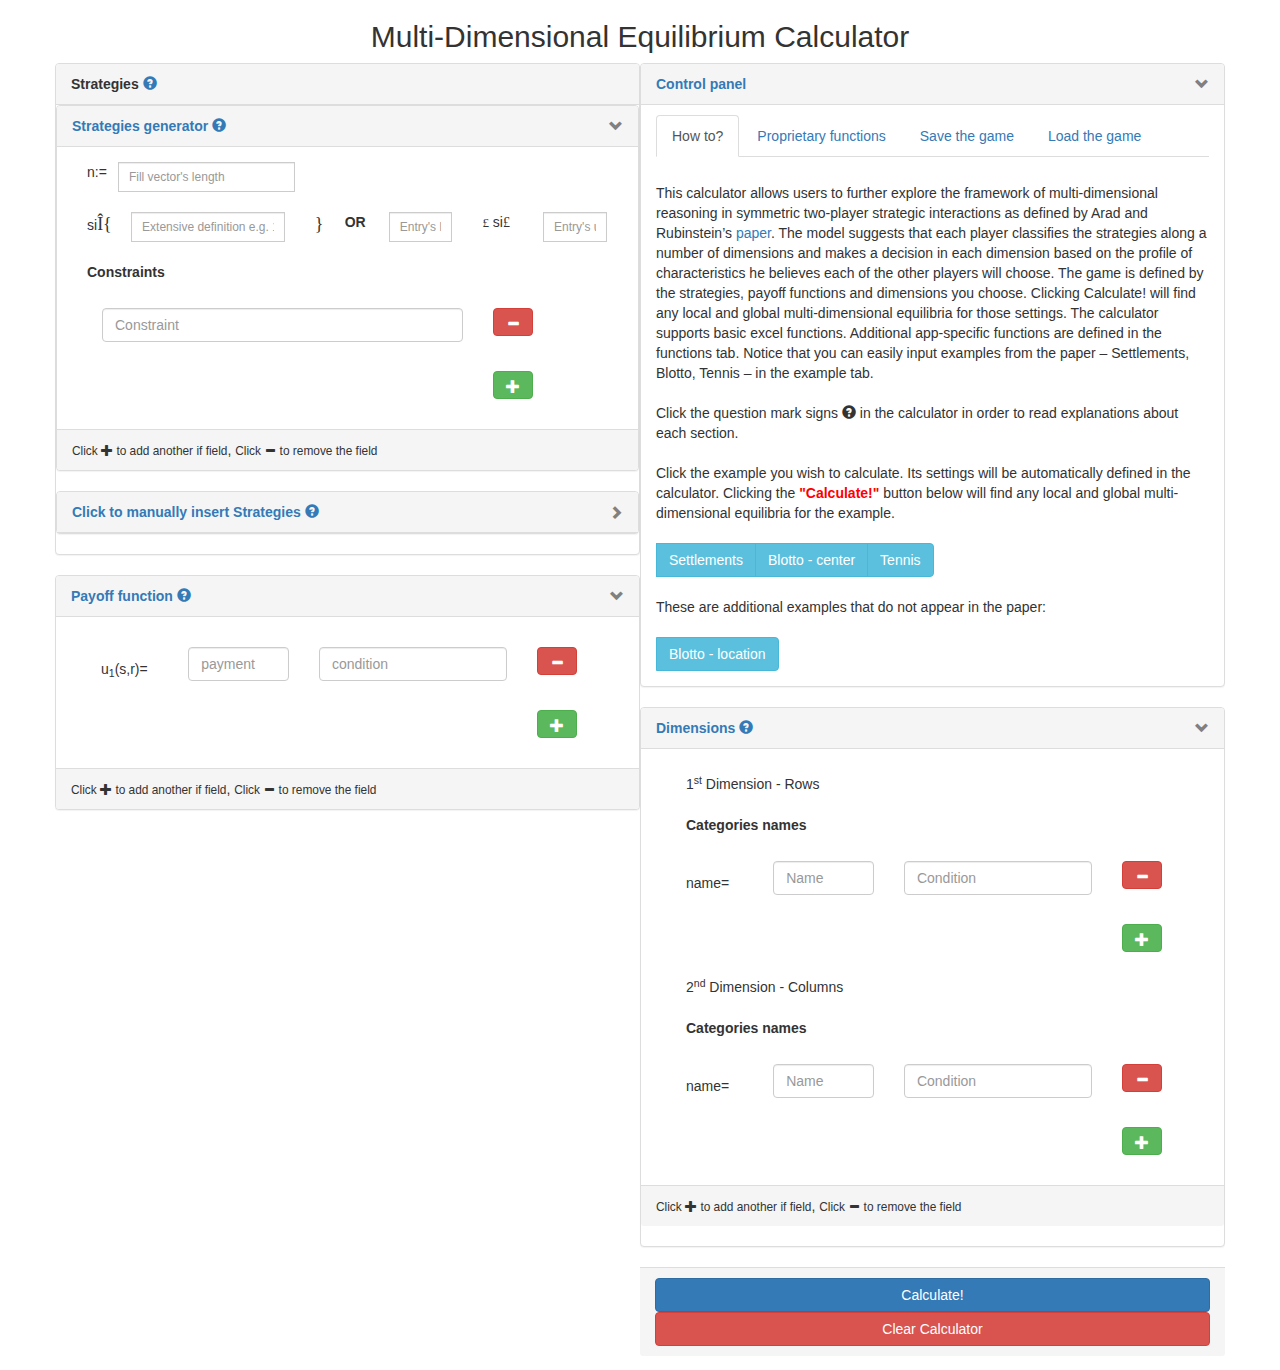
==== polls/templates/FINAL2/index.html @ 7b950f38 "Return the _target" ====
<html>

<head>
    <meta name="viewport" content="width=device-width, initial-scale=1">
    <link rel="stylesheet" href="https://maxcdn.bootstrapcdn.com/bootstrap/3.3.7/css/bootstrap.min.css">
    <script src="https://ajax.googleapis.com/ajax/libs/jquery/1.12.4/jquery.min.js"></script>
    <script src="https://maxcdn.bootstrapcdn.com/bootstrap/3.3.7/js/bootstrap.min.js"></script>
	<link rel="stylesheet" href="/static/arrow.css">
	
</head>
<form name="main" action="http://multi-dimensional-equilibrium.herokuapp.com/result/" method="post" target="_blank">
<div class="container">
    <div class="row">
		
		<div class="well-title">
			<h2 align=center>Multi-Dimensional Equilibrium Calculator</h2>
		</div>
	
		
        <div class="col-sm-6">
                    <!-- Form start -->
				<div class="row">
					<div class="panel panel-default">
						<div class="panel-heading">
							<b>Strategies</b> 
							<a data-trigger="focus" href="#" data-toggle="popover" title="Strategies panel" data-content="The strategies can be defined manually or be generated automatically.">
							  <span class="glyphicon glyphicon-question-sign"></span>
							</a>
						</div>
						<script>
						$(document).ready(function(){
							$('[data-toggle="popover"]').popover(); 
						});
						</script>
						
						<div class="panel panel-default">
							<div class="panel-heading">
								<a id="accordion_collapse2" class="accordion-toggle" data-toggle="collapse" href="#collapse2"><b>Strategies generator</B></a>
								<a data-trigger="focus" href="#" data-toggle="popover" title="How to use the generator?" data-content="The calculator can automatically generate the feasible set of strategies.
n is the length of the strategy vector - enter a natural number that would define the number of coordinates in the strategy vector.
You can exhaustively define what numbers are allowed as coordinates in the vector or you can set an upper or lower bound in integers.
It is possible to set constraints on feasible strategies using functions. (see functions tab)
  The strategy vector is defined as follows: s=(s1,...,sn)">
								  <span class="glyphicon glyphicon-question-sign"></span>
								</a>
							</div>

							
							<div id="collapse2" class="panel-collapse collapse in">
								<div class="panel-body">
									<div class="row">
										<div class="col-sm-12">
											
											<div class="col-sm-1 control-label" >n:=</div> 
											<div class="input-group input-group-sm">
												<input name="strategies_vector_length" placeholder="Fill vector's length" class="form-control"  type="text">
											</div>
										</div>
										<!--
										<div class="col-sm-10">
											<div class="well-block">
												<div class="well-title">									
													<div class="col-sm-1 control-label" >s<sub>i</sub><font face="Symbol">&#206;</font></div> 
													<div class="input-group input-group-sm">
														<div class="form-group">
														<div class="input-group input-group-sm">
															<select class="form-control" id="educationDate" name="strategies_super_set">

																<option value="integer_num"><span class="texhtml">ℤ</span></option>
																<option value="real_num"><span class="texhtml">ℝ</span></option>
															</select>
														</div>
													</div>
													</div>
												</div>
											</div>
										</div>
										-->
									</div>
									<br>
								
								
									<div class="col-sm-1 nopadding"  style="width:8% ">
										si<font size="4" face="Symbol">&#206;{</font>
									</div>
									<div class="col-sm-4" >
										
										
										<div class="input-group input-group-sm">
										
											
											<input id ="strategies_full_set" name="strategies_full_set" placeholder="Extensive definition e.g. 1,2,3,4 " class="form-control"  type="text"  onKeyup="block_box_content('strategies_full_set','strategies_lower_bound','strategies_upper_bound');">
										</div>
										
									</div>
									<div class="col-sm-1 control-label" style="width:4% " >
										<font size="4"  face="Symbol">}</font>
									</div>
									<div class="col-sm-1" style="width:8% ">
										<b>OR</b>
									</div>
									<div class="col-sm-1" style="width:17% " >
										<div class="input-group input-group-sm">
											<input id="strategies_lower_bound" name="strategies_lower_bound" placeholder="Entry's lower bound" class="form-control"  type="text" onKeyup="block_box_content('strategies_lower_bound','strategies_full_set');">
										</div>
									</div>
									<div class="col-sm-1"  style="width:11% " >
										
										<font face="Symbol" size="2">&#163;</font> si<font face="Symbol">&#163;</font> 
									</div>
									<div class="col-sm-1" style="width:17% " >
										<div class="input-group input-group-sm">
											<input id="strategies_upper_bound" name="strategies_upper_bound" placeholder="Entry's upper bound" class="form-control"  type="text" onKeyup="block_box_content('strategies_upper_bound','strategies_full_set');">
										</div>
									</div>

									<div >
										<br>
										<br>
										<div class="panel-heading"><b>Constraints</B></div>
									</div>
									<div class="col-sm-12">
										<div class="form-group" id="if_fields">
											<div class="form-group remove_constraint1" id="remove_all_fields">
												
												<div class="col-sm-9 nopadding">
													<div class="form-group">
														<input type="text" class="form-control" id="strategies_constraint_1" name="strategies_constraint_1" value="" placeholder="Constraint">
													</div>
												</div>
												<input type="hidden" name="country" value="Norway">
												<div class="col-sm-1 nopadding">
													<div class="form-group">
														<div class="input-group input-group-sm">
															<div class="input-group input-group-sm-btn">
																<button id="plus_button" class="btn btn-danger" type="button" onclick="remove_field('if_fields',1);"> 
																	<span id="minus_button_glyphicon" class="glyphicon glyphicon-minus" aria-hidden="true"></span> 
																</button>
															</div>

														</div>
													</div>
												</div>
											</div>
										</div>
										<br>
										<div class="col-sm-3 nopadding">
											<div class="form-group">
												<br>
												<div class="input-group input-group-sm">
													<div class="input-group input-group-sm-btn">
														<button class="btn btn-success" type="button" onclick="add_field('if_fields');"> <span class="glyphicon glyphicon-plus" aria-hidden="true"></span> </button>
													</div>
												</div>
											</div>
										</div>
									</div>
								</div>
								<div class="panel-footer"><small>Click <span class="glyphicon glyphicon-plus gs"></span> to add another if field</small>, <small>Click <span class="glyphicon glyphicon-minus gs"></span> to remove the field </small></div>

							</div>
						</div>
						<div class="panel panel-default">
							<div class="panel-heading">
								<a id="accordion_collapse1" class="accordion-toggle collapsed" data-toggle="collapse" href="#collapse1" >
									<b>Click to manually insert Strategies</B></a>
								<a data-trigger="focus" href="#" data-toggle="popover" title="How to use the manual panel?" data-content="Enter all possible strategy vectors in your game. One can input both vectors and numbers, separated by a comma, e.g. 1,2,3,4,5,(1,2),(2,3),(3,4),(4,5) .">
							  <span class="glyphicon glyphicon-question-sign"></span>
							</a>
							</div>

							
							<div id="collapse1" class="panel-collapse  collapse">
								<div class="panel-body">
								<div class="col-sm-10">

											<div ><b>Insert all strategies in one line</b>
									</div>
									
								</div>
									<div class="col-sm-2 nopadding">

										<div class="form-group">
											<h6></h6>
										</div>
									</div>
									<div class="col-sm-12 nopadding">

										<div class="form-group">
											<input type="text" class="form-control" id="if_cond" name="strategies_vector_single" value="" placeholder="All Vectors, e.g. 5,(1,2)">
										</div>
									</div>

								</div>	
							</div>
						</div>
				   </div>
				   
					<div class="panel panel-default">
				
						<div class="panel-heading">
								<a id="accordion_collapse3" class="accordion-toggle" data-toggle="collapse" href="#collapse3">
									<b>Payoff function</B>
								</a>
							<a data-trigger="focus" data-target="#" href="#" data-toggle="popover" title="How to use the payoff panel?" data-content="Define the payoffs players receive when each condition is satisfied. Conditions are set using excel or app-specific functions (see functions tab). Specify “otherwise” in the condition if there is a default payoff.
							s:= First player's vector,     si:=Index i of vector s; r:= Second player's vector, ri:=Index i of vector r.">
								  <span class="glyphicon glyphicon-question-sign"></span>
								</a>
						</div>
						<div class="panel-collapse collapse in" id="collapse3">
							<div class="panel-body" id="if_fields_payment">
								
								<div class="col-sm-12">
									<div class="col-sm-1 nopadding">
										<div class="form-group">
										<br>
											<h5>u<sub>1</sub>(s,r)=</h5>
											

										</div>
									</div>
									<div class="col-sm-1 nopadding">
										<div class="form-group">
											<canvas id="myCanvas" width="50" height="70"></canvas>
										</div>
									</div>
									<div class="form-group" id="all_ifs">
										<div class="form-group remove_class1" id="remove_all_fields">
											<div class="col-sm-3 nopadding">
												<div class="form-group">
													<input type="text" class="form-control" id="if_res" name="payment_if_res_1" value="" placeholder="payment">
												</div>
											</div>
											<div class="col-sm-5 nopadding">
												<div class="form-group">
													<input type="text" class="form-control" id="if_cond" name="payment_if_cond_1" value="" placeholder="condition">
												</div>
											</div>
											
											<div class="col-sm-1 nopadding">
												<div class="form-group">
													<div class="input-group input-group-sm">
														<div class="input-group input-group-sm-btn">
															<button id="plus_button" class="btn btn-danger" type="button" onclick="remove_field('if_fields_payment',1,brackets_name='myCanvas');"> 
																<span id="minus_button_glyphicon" class="glyphicon glyphicon-minus" aria-hidden="true"></span> 
															</button>
														</div>

													</div>
												</div>
											</div>
										</div>
									</div>
									<div class="col-sm-2 nopadding">
										<div class="form-group">
											<br>
												<div class="input-group input-group-sm">
													<div class="input-group input-group-sm-btn">
														<button id="plus_button" class="btn btn-success" type="button" onclick="add_field('if_fields_payment',brackets_name='myCanvas');"> 
															<span id="plus_button_glyphicon" class="glyphicon glyphicon-plus" aria-hidden="true"></span> 
														</button>
													</div>

												</div>
										</div>
									</div>
								</div>
							</div>	
							
							<div class="panel-footer"><small>Click <span class="glyphicon glyphicon-plus gs"></span> to add another if field</small>, <small>Click <span class="glyphicon glyphicon-minus gs"></span> to remove the field </small></div>
						</div>
					</div>
				</div>
			<!-- form end -->
            
        </div>
        <div class="col-sm-6">
			
	
            <div class="well-block">

                    <!-- Form start -->
                    <div class="row">
			<div class="panel with-nav-tabs panel-default">
				<div class="panel-heading">
					<a id="accordion_collapse4" class="accordion-toggle" data-toggle="collapse" href="#collapse4">
						<b>Control panel</B>
					</a>
				</div>
				<div class="panel-collapse collapse in" id="collapse4">
					<div class="panel-heading">
							<ul class="nav nav-tabs">
								
								<li class="active"><a href="#tab1default" data-toggle="tab">How to?</a></li>
								<li><a href="#tab2default" data-toggle="tab">Proprietary functions</a></li>
								<li><a href="#tab3default" data-toggle="tab">Save the game</a></li>
								<li><a href="#tab4default" data-toggle="tab">Load the game</a></li>
								
							</ul>
					</div>
					<div class="panel-body">
						<div class="tab-content">
							<div class="tab-pane fade in active" id="tab1default">This calculator allows users to further explore the framework of multi-dimensional reasoning in symmetric two-player strategic interactions as defined by Arad and Rubinstein’s <a target="_blank" href="http://arielrubinstein.tau.ac.il/papers/md-equ.pdf">paper</a>.  
							The model suggests that each player classifies the strategies along a number of dimensions and makes a decision in each dimension based on the profile of characteristics he believes each of the other players will choose.
							The game is defined by the strategies, payoff functions and dimensions you choose. Clicking Calculate! will find any local and global multi-dimensional equilibria for those settings. 
							The calculator supports basic excel functions. Additional app-specific functions are defined in the functions tab.
							Notice that you can easily input examples from the paper – Settlements, Blotto, Tennis – in the example tab.
							<br><br>
							Click the question mark signs <span class="glyphicon glyphicon-question-sign"></span> in the calculator in order to read explanations about each section.
								<div class="btn-group" >
										<br>
										Click the example you wish to calculate. Its settings will be automatically defined in the calculator. Clicking the <font color="red"><b>"Calculate!"</b></font> button below will find any local and global multi-dimensional equilibria for the example.
									  <br>
									  <br>
									  <button type="button" class="btn btn-info" onClick="load_example('Settlements')">Settlements</button>
									  <button type="button" class="btn btn-info" onClick="load_example('Blotto_center')">Blotto - center</button>
									  <button type="button" class="btn btn-info" onClick="load_example('Tennis')">Tennis</button>
								</div>
								<div class="btn-group" >
								<br>
								These are additional examples that do not appear in the paper:
								<br>
								<br>
									  <button type="button" class="btn btn-info" onClick="load_example('Blotto_loc')">Blotto - location</button>
								</div>
							</div>
							<div class="tab-pane fade" id="tab2default">
											<div class="table100 ver4 ">
					<div class="table100-head">
						<table>
							<thead>
								<tr class="row100 head">
									<th class="cell100 column1">Expression</th>
									<th class="cell100 column2">Explanation</th>
								</tr>
							</thead>
						</table>
					</div>

					<div class="table100-body js-pscroll">
						<table>
							<tbody>
								<tr class="row100 body">
									<td class="cell100 column1">exists(i,j,si=rj)</td>
									<td class="cell100 column2">
											A boolean function that returns True only if there exist indices i and j for which the condition (here: si=rj) is satisfied.</td>
								</tr>

								<tr class="row100 body">
									<td class="cell100 column1">foreach(i,si<=s1)</td>
									<td class="cell100 column2">A boolean function that returns True only if for each index i, the condition (here: si<=s1) is satisfied.</td>
								</tr>

								<tr class="row100 body">
									<td class="cell100 column1">SUM(s)=0</td>
									<td class="cell100 column2">A boolean function that returns True only if a strategy's entries sum equals to the chosen number (here: 0).</td>
								</tr>

								<tr class="row100 body">
									<td class="cell100 column1">LEN(s)=2</td>
									<td class="cell100 column2">A boolean function that returns True only if the strategy's length is as chosen (here: 2).</td>
								</tr>

								<tr class="row100 body">
									<td class="cell100 column1">else</td>
									<td class="cell100 column2">Can be used in the Dimensions section, and chooses the relevant name only if all other conditions are not satisfied.</td>
								</tr>

								<tr class="row100 body">
									<td class="cell100 column1">percell(i,si=ri)</td>
									<td class="cell100 column2">Can be used in the Payoff function section, and it sums the payment specified for each equal entry in both players' strategies.</td>
								</tr>

								<tr class="row100 body">
									<td class="cell100 column1">countcells(0)=2</td>
									<td class="cell100 column2">Can be used in the Payoff function section. A boolean function that returns True only if the number of entries equal to the requested number (here: 0) is equal to the chosen number (here: 2).</td>
								</tr>

								<tr class="row100 body">
									<td class="cell100 column1">decreasing()</td>
									<td class="cell100 column2">Can be used in the Payoff function section. A boolean function that returns True only if the strategy is in weak decreasing order (si>=si+1).</td>
								</tr>

								<tr class="row100 body">
									<td class="cell100 column1">increasing()</td>
									<td class="cell100 column2">Can be used in the Payoff function section. A boolean function that returns True only if the strategy is in weak increasing order (si<=si+1).</td>
								</tr>

								<tr class="row100 body">
									<td class="cell100 column1">percellcost(i,-si*0.33)</td>
									<td class="cell100 column2">Can be used in the Payoff function section. A value function that adds a cost per entry (here: substracting 0.33*si from each player for each entry in a strategy).</td>
								</tr>

							</tbody>
						</table>
					</div>
				</div>

							</div>
							<div class="tab-pane fade" id="tab3default">
								You can save the current data you have filled in the calculator following the instructions:<br>
								Type in a name of your choice for the data file. Not Typing in the name will choose a default name.<br><br>
								Click "Save The Filled Cells Now" to save the data you have filled in the calculator, in our proprietary format.<br><br>
								<div class="btn-group-vertical">
									<div class="input-group">
											<span class="input-group-addon"><span class="glyphicon glyphicon-download"></span></span>
											<input id="save_name" type="text" class="form-control" placeholder="Name of file to save e.g. 'my_edited_eq_setup'. Default name:edited_eq_setup.">
									</div>
									<button type="button" class="btn btn-primary" onClick="save('inter.html', '<html></html>')" >Save The Filled Cells Now</button>
								</div>
							</div>
							<div class="tab-pane fade" id="tab4default">
								Click on the "Browse" button to choose a configuration file formerly saved from your computer.<br><br>
								After Finding a file, click "Load The Game Now" to load the configuration to the calculator.<br><br>
								<div class="btn-group-vertical">
									<div class="input-group">
											<span class="input-group-addon"><span class="glyphicon glyphicon-upload"></span></span>
											<input id="upload_name" type="text" class="form-control" placeholder="Load a file with the fields' content" disabled>
											<input type="file" id="file-input" class="hidden">
											<span class="input-group-btn">
												<button class="browse btn btn-primary" type="button" onClick="document.getElementById('file-input').click();document.getElementById('file-input').onchange = function () { document.getElementById('upload_name').setAttribute('placeholder', this.value.replace('C:\\fakepath\\', '')); document.getElementById('upload_name').disabled = false;};"><i class="glyphicon glyphicon-search"></i> Browse</button>
											</span>
									</div>
									<button id="load_btn" type="button" class="btn btn-danger disabled" >Load The Game Now</button>
								</div>
								
							</div>
						</div>
						
							
					</div>
				</div>
				
			</div>
                        
                        <div class="panel panel-default">
                            <div class="panel-heading">
								<a id="accordion_collapse5" class="accordion-toggle" data-toggle="collapse" href="#collapse5">
									<b>Dimensions</B>
								</a>
								<a data-trigger="focus" href="#" data-toggle="popover" title="How to use the dimensions panel?" data-content="The calculator supports games with two dimensions - rows and columns. 
									Each dimension can have multiple categories. Define a name for each category and the condition that needs to be satisfied by a strategy in order to be classified into that category.
									Conditions are set using excel or app-specific functions (see functions tab). Specify “else” in the condition if there is a default category.
									If you want to utilize only one-dimension in your game, leave the other dimension’s settings empty.">
								  <span class="glyphicon glyphicon-question-sign"></span>
								</a>
							</div>
							
							<div id="collapse5" class="panel-collapse collapse in">
								<div class="panel-body" >
									<div class="col-sm-10" >
										<div class="well-block">
											<div class="well-title">
												<div class="panel-heading">1<sup>st</sup> Dimension - Rows
												</div>
												<div class="panel-heading"><b>Categories names</b>
												</div>
												
												
											</div>
										</div>
										
									</div>
									<div class="col-sm-12" id="if_fields_dimension_rows_names">
										<div class="col-sm-1 nopadding">
											<div class="form-group">
											<br>
												<h5>name=</h5>
											</div>
										</div>
										<div class="col-sm-1 nopadding">
											<div class="form-group">
												<canvas id="myCanvas2" width="50" height="70"></canvas>
											</div>
										</div>
										<div class="form-group" id="all_ifs_categories_rows">
											<div class="form-group remove_class_row1" id="remove_all_fields">
												<div class="col-sm-3 nopadding">
													<div class="form-group">
														<input type="text" class="form-control" id="if_res" name="dimensions_row_category_name_1" value="" placeholder="Name">
													</div>
												</div>
												<div class="col-sm-5 nopadding">
													<div class="form-group">
														<input type="text" class="form-control" id="if_cond" name="dimensions_row_if_cond_1" value="" placeholder='Condition'>
													</div>
												</div>
												
												<div class="col-sm-1 nopadding">
													<div class="form-group">
														<div class="input-group input-group-sm">
															<div class="input-group input-group-sm-btn">
																<button id="plus_button" class="btn btn-danger" type="button" onclick="remove_field('if_fields_dimension_rows_names',1,brackets_name='myCanvas2');"> 
																	<span id="minus_button_glyphicon" class="glyphicon glyphicon-minus" aria-hidden="true"></span> 
																</button>
															</div>

														</div>
													</div>
												</div>
											</div>
										</div>
										<div class="col-sm-2 nopadding">
											<div class="form-group">
												<br>
													<div class="input-group input-group-sm">
														<div class="input-group input-group-sm-btn">
															<button class="btn btn-success" type="button" onclick="add_field('if_fields_dimension_rows_names',brackets_name='myCanvas2');"> <span class="glyphicon glyphicon-plus" aria-hidden="true"></span> </button>
														</div>

													</div>
											</div>
										</div>
										<div class="clear"></div>
									</div>
								
									<div class="col-sm-10">
										<div class="well-block">
											<div class="well-title">
												<div class="panel-heading">2<sup>nd</sup> Dimension - Columns
												</div>
												<div class="panel-heading"><b>Categories names</b>
												</div>
												
												
											</div>
										</div>
										
									</div>
									<div class="col-sm-12" id="if_fields_dimension_columns_names">
										<div class="col-sm-1 nopadding">
											<div class="form-group">
											<br>
												<h5>name=</h5>
											</div>
										</div>
										<div class="col-sm-1 nopadding">
											<div class="form-group">
												<canvas id="myCanvas3" width="50" height="70"></canvas>
											</div>
										</div>
										<div class="form-group" id="all_ifs_categories_columns">
											<div class="form-group remove_class_column1" id="remove_all_fields">
												<div class="col-sm-3 nopadding">
													<div class="form-group">
														<input type="text" class="form-control" id="if_res" name="dimensions_column_category_name_1" value="" placeholder="Name">
													</div>
												</div>
												<div class="col-sm-5 nopadding">
													<div class="form-group">
														<input type="text" class="form-control" id="if_cond" name="dimensions_column_if_cond_1" value="" placeholder='Condition'>
													</div>
												</div>
																			
												<div class="col-sm-1 nopadding">
													<div class="form-group">
														<div class="input-group input-group-sm">
															<div class="input-group input-group-sm-btn">
																<button id="plus_button" class="btn btn-danger" type="button" onclick="remove_field('if_fields_dimension_columns_names',1,brackets_name='myCanvas3');"> 
																	<span id="minus_button_glyphicon" class="glyphicon glyphicon-minus" aria-hidden="true"></span> 
																</button>
															</div>

														</div>
													</div>
												</div>
											</div>
										</div>
										<div class="col-sm-2 nopadding">
											<div class="form-group">
												<br>
													<div class="input-group input-group-sm">
														<div class="input-group input-group-sm-btn">
															<button class="btn btn-success" type="button" onclick="add_field('if_fields_dimension_columns_names',brackets_name='myCanvas3');"> <span class="glyphicon glyphicon-plus" aria-hidden="true"></span> </button>
														</div>

													</div>
											</div>
										</div>
										<div class="clear"></div>
									</div>
								</div>
								<div class="panel-footer"><small>Click <span class="glyphicon glyphicon-plus gs"></span> to add another if field</small>, <small>Click <span class="glyphicon glyphicon-minus gs"></span> to remove the field </small></div>

							</div>

							<br>
							
							
                        </div>
						<div class="panel-footer">
							
								<button type="button submit" class="btn btn-primary btn-group-justified">Calculate!</button>
								<button type="button" class="btn btn-danger btn-group-justified" onClick="window.location.reload()" >Clear Calculator</button>
							</div>
                    </div>
                <!-- form end -->
            </div>
			
		</div>
    </div>
</div>





<script src="/static/scripts.js"></script>
<script>curly_brackets_generation(1.9,"myCanvas");</script>
<script>curly_brackets_generation(1.9,"myCanvas2");</script>
<script>curly_brackets_generation(1.9,"myCanvas3");</script>
<script>document.getElementById('file-input').addEventListener('change', load_file, false);</script>
</form>


</html>
---- static/arrow.css ----
.panel-heading .accordion-toggle:after {
    /* symbol for "opening" panels */
    font-family: 'Glyphicons Halflings';  /* essential for enabling glyphicon */
    content: "\e114";    /* adjust as needed, taken from bootstrap.css */
    float: right;        /* adjust as needed */
    color: grey;         /* adjust as needed */
}
.panel-heading .accordion-toggle.collapsed:after {
    /* symbol for "collapsed" panels */
    content: "\e080";    /* adjust as needed, taken from bootstrap.css */
}
/*//////////////////////////////////////////////////////////////////
[ FONT ]*/


/*//////////////////////////////////////////////////////////////////
[ Table ]*/
.table100 {
  background-color: #fff;
  
}

table {
  width: 100%;
}
td {
  font-weight: unset;
  padding-right: 10px;
}
th{
	font-weight: unset;
  padding-left: 70px;
}

.column1 {
  width: 30%;
  padding-left: 40px;
}

.column2 {
  width: 70%;
}



.table100-head th {
  padding-top: 12px;
  padding-bottom: 12px;
}

.table100-body td {
  padding-top: 12px;
  padding-bottom: 12px;
}

/*==================================================================
[ Fix header ]*/
.table100 {
  position: relative;
  padding-top: 60px;
  
}

.table100-head {
  position: absolute;
  width: 50%;
  top: 0;
  left: 0;
}

.table100-body {
  max-height: 400px;
  overflow: auto;
}



/*==================================================================
[ Ver4 ]*/



.table100.ver4 th {
  font-family: Lato-Bold;
  font-size: 18px;
  color: #4272d7;
  line-height: 1.4;

  background-color: transparent;
  border-bottom: 2px solid #f2f2f2;
}

.table100.ver4 .column1 {
  padding-left: 7px;
}

.table100.ver4 td {
  font-family: Lato-Regular;
  font-size: 15px;
  color: #808080;
  line-height: 1.4;
}

.table100.ver4 .table100-body tr {
  border-bottom: 1px solid #f2f2f2;
}

/*---------------------------------------------*/
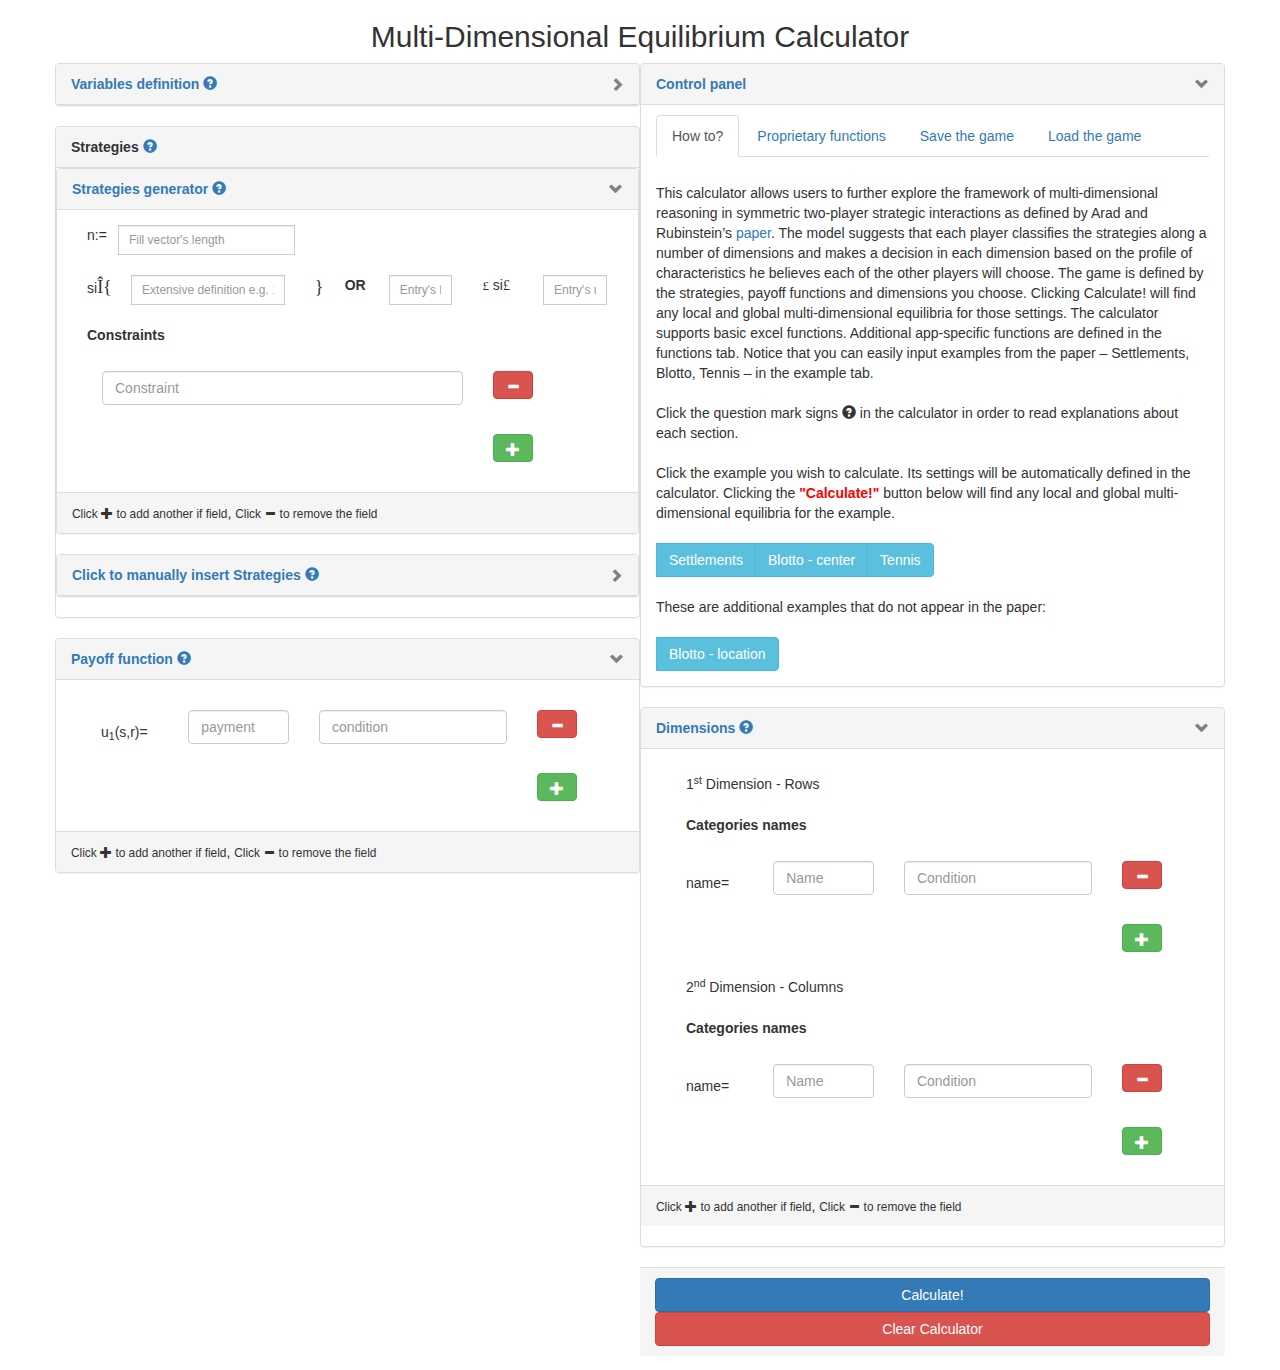
==== commit 76a3bb4d: "Change" ====
--- a/polls/templates/FINAL2/index.html
+++ b/polls/templates/FINAL2/index.html
@@ -20,6 +20,74 @@
         <div class="col-sm-6">
                     <!-- Form start -->
 				<div class="row">
+						<!--##########################################################################################-->
+						<div class="panel panel-default">
+							<div class="panel-heading">
+								<a id="accordion_collapse2" class="accordion-toggle collapsed" data-toggle="collapse" href="#collapse20"><b>Variables definition</B></a>
+								<a data-trigger="focus" href="#" data-toggle="popover" title="How to use the Variables definition panel?" data-content="One may want to use predefined variables and use them across the calculator.
+								It can be done easily using this panel, by inputing the name of the variable and its value.">
+								  <span class="glyphicon glyphicon-question-sign"></span>
+								</a>
+							</div>
+
+						
+							<div id="collapse20" class="panel-collapse collapse">
+								<div class="panel-body" >
+
+									<div class="col-sm-12" id="variables_definition">
+
+										<div class="form-group" id="all_variables_definitions">
+											<div class="form-group remove_class_variable1" id="remove_all_fields">
+												<div class="col-sm-4 nopadding">
+													<div class="form-group">
+														<input type="text" class="form-control" id="var_name" name="var_name_1" value="" placeholder="Name">
+													</div>
+												</div>
+												<div class="col-sm-1 control-label" ><h4>=</h4></div>
+												<div class="col-sm-4 nopadding">
+													<div class="form-group">
+														<input type="text" class="form-control" id="var_val" name="var_val_1" value="" placeholder='Value'>
+													</div>
+												</div>
+												
+												<div class="col-sm-2 nopadding">
+													<div class="form-group">
+														<div class="input-group input-group-sm">
+															<div class="input-group input-group-sm-btn">
+																<button id="plus_button" class="btn btn-danger" type="button" onclick="remove_field('variables_definition',1,brackets_name='');"> 
+																	<span id="minus_button_glyphicon" class="glyphicon glyphicon-minus" aria-hidden="true"></span> 
+																</button>
+															</div>
+
+														</div>
+													</div>
+												</div>
+											</div>
+										</div>
+										<div class="col-sm-2 nopadding">
+											<div class="form-group">
+												<br>
+													<div class="input-group input-group-sm">
+														<div class="input-group input-group-sm-btn">
+															<button class="btn btn-success" type="button" onclick="add_field('if_fields_dimension_rows_names',brackets_name='myCanvas2');"> <span class="glyphicon glyphicon-plus" aria-hidden="true"></span> </button>
+														</div>
+
+													</div>
+											</div>
+										</div>
+										<div class="clear"></div>
+									</div>
+								
+
+
+								</div>
+
+								<div class="panel-footer"><small>Click <span class="glyphicon glyphicon-plus gs"></span> to add another if field</small>, <small>Click <span class="glyphicon glyphicon-minus gs"></span> to remove the field </small></div>
+
+							</div>
+						</div>
+						<!--##########################################################################################-->
+
 					<div class="panel panel-default">
 						<div class="panel-heading">
 							<b>Strategies</b> 
@@ -56,26 +124,7 @@
 												<input name="strategies_vector_length" placeholder="Fill vector's length" class="form-control"  type="text">
 											</div>
 										</div>
-										<!--
-										<div class="col-sm-10">
-											<div class="well-block">
-												<div class="well-title">									
-													<div class="col-sm-1 control-label" >s<sub>i</sub><font face="Symbol">&#206;</font></div> 
-													<div class="input-group input-group-sm">
-														<div class="form-group">
-														<div class="input-group input-group-sm">
-															<select class="form-control" id="educationDate" name="strategies_super_set">
-
-																<option value="integer_num"><span class="texhtml">ℤ</span></option>
-																<option value="real_num"><span class="texhtml">ℝ</span></option>
-															</select>
-														</div>
-													</div>
-													</div>
-												</div>
-											</div>
-										</div>
-										-->
+
 									</div>
 									<br>
 								
@@ -160,6 +209,7 @@
 
 							</div>
 						</div>
+
 						<div class="panel panel-default">
 							<div class="panel-heading">
 								<a id="accordion_collapse1" class="accordion-toggle collapsed" data-toggle="collapse" href="#collapse1" >
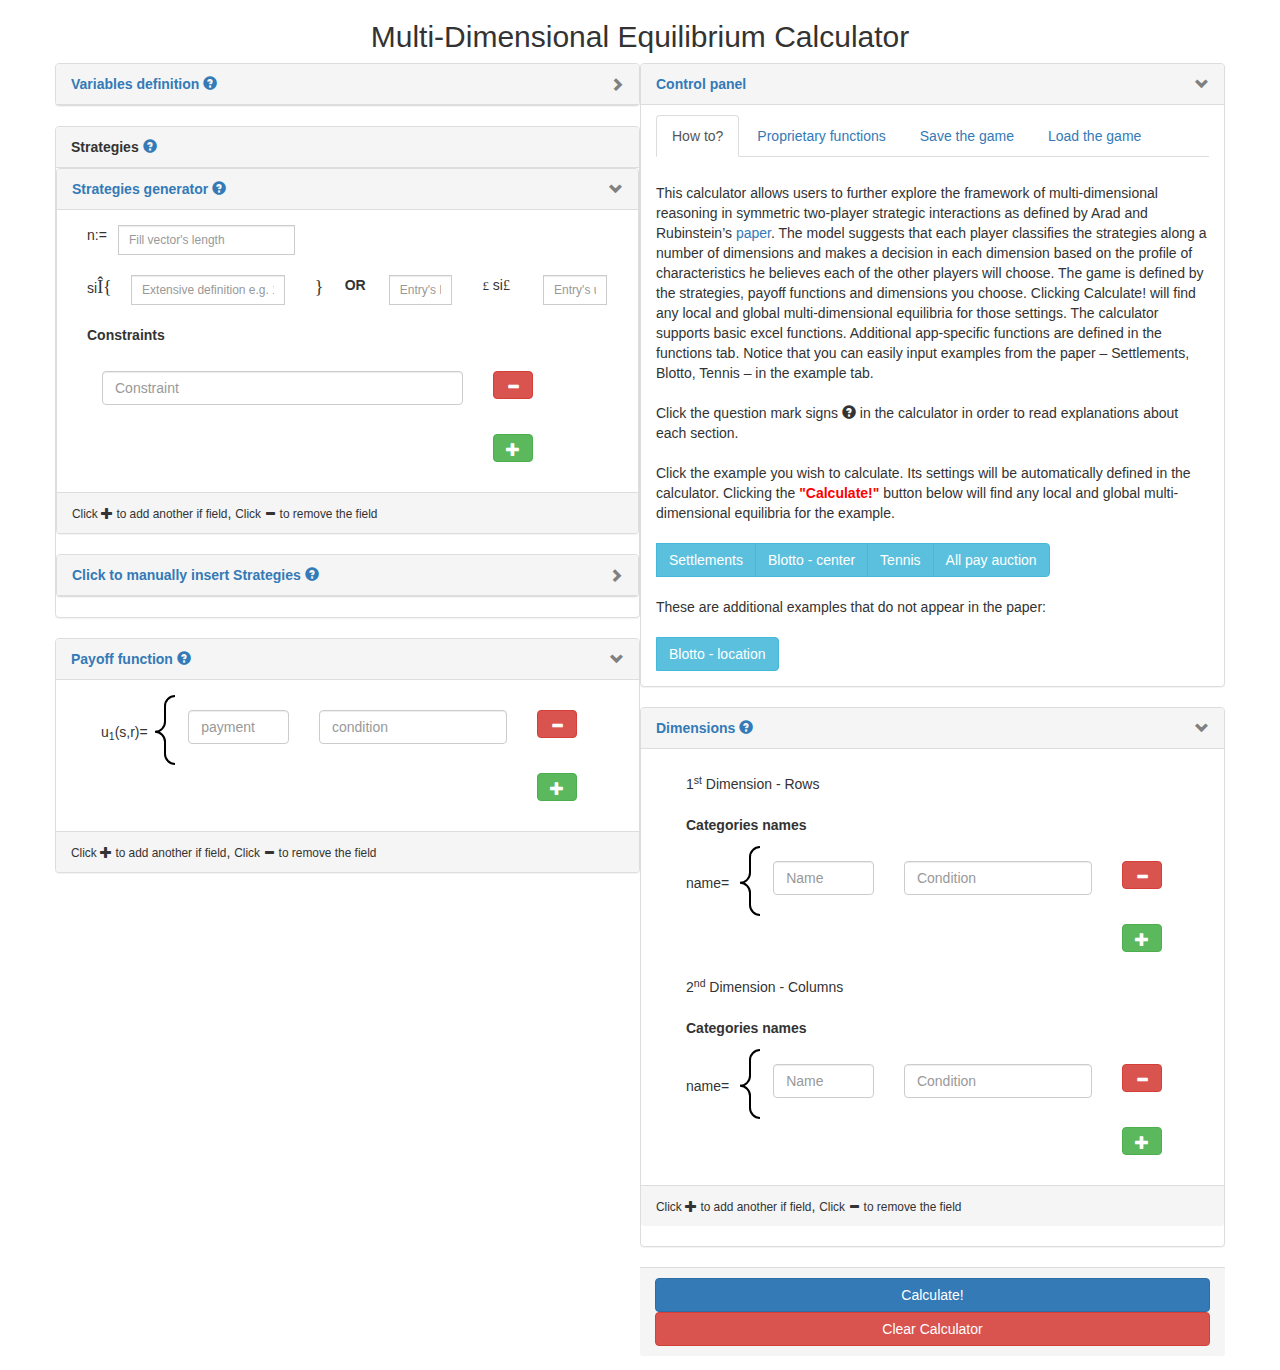
==== commit 97938db4: "Debug" ====
--- a/polls/templates/FINAL2/index.html
+++ b/polls/templates/FINAL2/index.html
@@ -8,7 +8,7 @@
 	<link rel="stylesheet" href="/static/arrow.css">
 	
 </head>
-<form name="main" action="http://multi-dimensional-equilibrium.herokuapp.com/result/" method="post" target="_blank">
+<form name="main" action="http://multi-dimensional-equilibriun.herokuapp.com/result/" method="post" target="_blank">
 <div class="container">
     <div class="row">
 		
@@ -69,7 +69,7 @@
 												<br>
 													<div class="input-group input-group-sm">
 														<div class="input-group input-group-sm-btn">
-															<button class="btn btn-success" type="button" onclick="add_field('if_fields_dimension_rows_names',brackets_name='myCanvas2');"> <span class="glyphicon glyphicon-plus" aria-hidden="true"></span> </button>
+															<button class="btn btn-success" type="button" onclick="add_field('variables_definition',brackets_name='');"> <span class="glyphicon glyphicon-plus" aria-hidden="true"></span> </button>
 														</div>
 
 													</div>
@@ -365,6 +365,7 @@
 									  <button type="button" class="btn btn-info" onClick="load_example('Settlements')">Settlements</button>
 									  <button type="button" class="btn btn-info" onClick="load_example('Blotto_center')">Blotto - center</button>
 									  <button type="button" class="btn btn-info" onClick="load_example('Tennis')">Tennis</button>
+									  <button type="button" class="btn btn-info" onClick="load_example('All_pay')">All pay auction</button>
 								</div>
 								<div class="btn-group" >
 								<br>
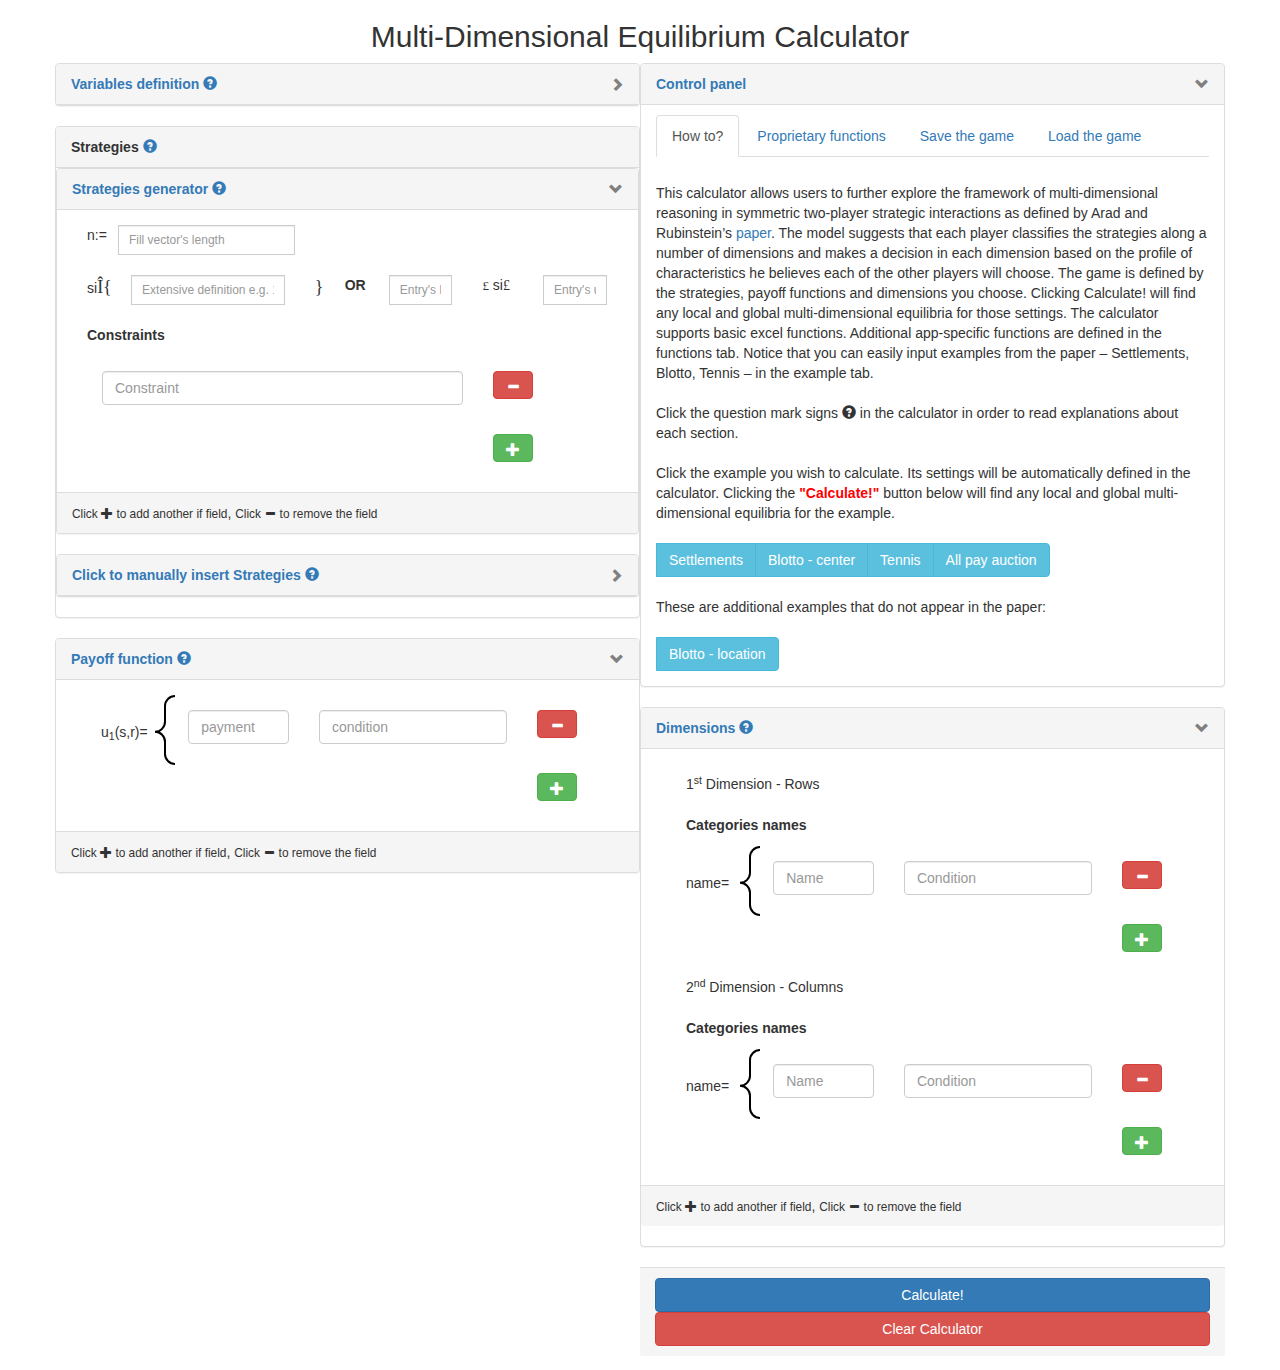
==== commit f747623d: "Debug" ====
--- a/polls/templates/FINAL2/index.html
+++ b/polls/templates/FINAL2/index.html
@@ -23,7 +23,7 @@
 						<!--##########################################################################################-->
 						<div class="panel panel-default">
 							<div class="panel-heading">
-								<a id="accordion_collapse2" class="accordion-toggle collapsed" data-toggle="collapse" href="#collapse20"><b>Variables definition</B></a>
+								<a id="accordion_collapse20" class="accordion-toggle collapsed" data-toggle="collapse" href="#collapse20"><b>Variables definition</B></a>
 								<a data-trigger="focus" href="#" data-toggle="popover" title="How to use the Variables definition panel?" data-content="One may want to use predefined variables and use them across the calculator.
 								It can be done easily using this panel, by inputing the name of the variable and its value.">
 								  <span class="glyphicon glyphicon-question-sign"></span>
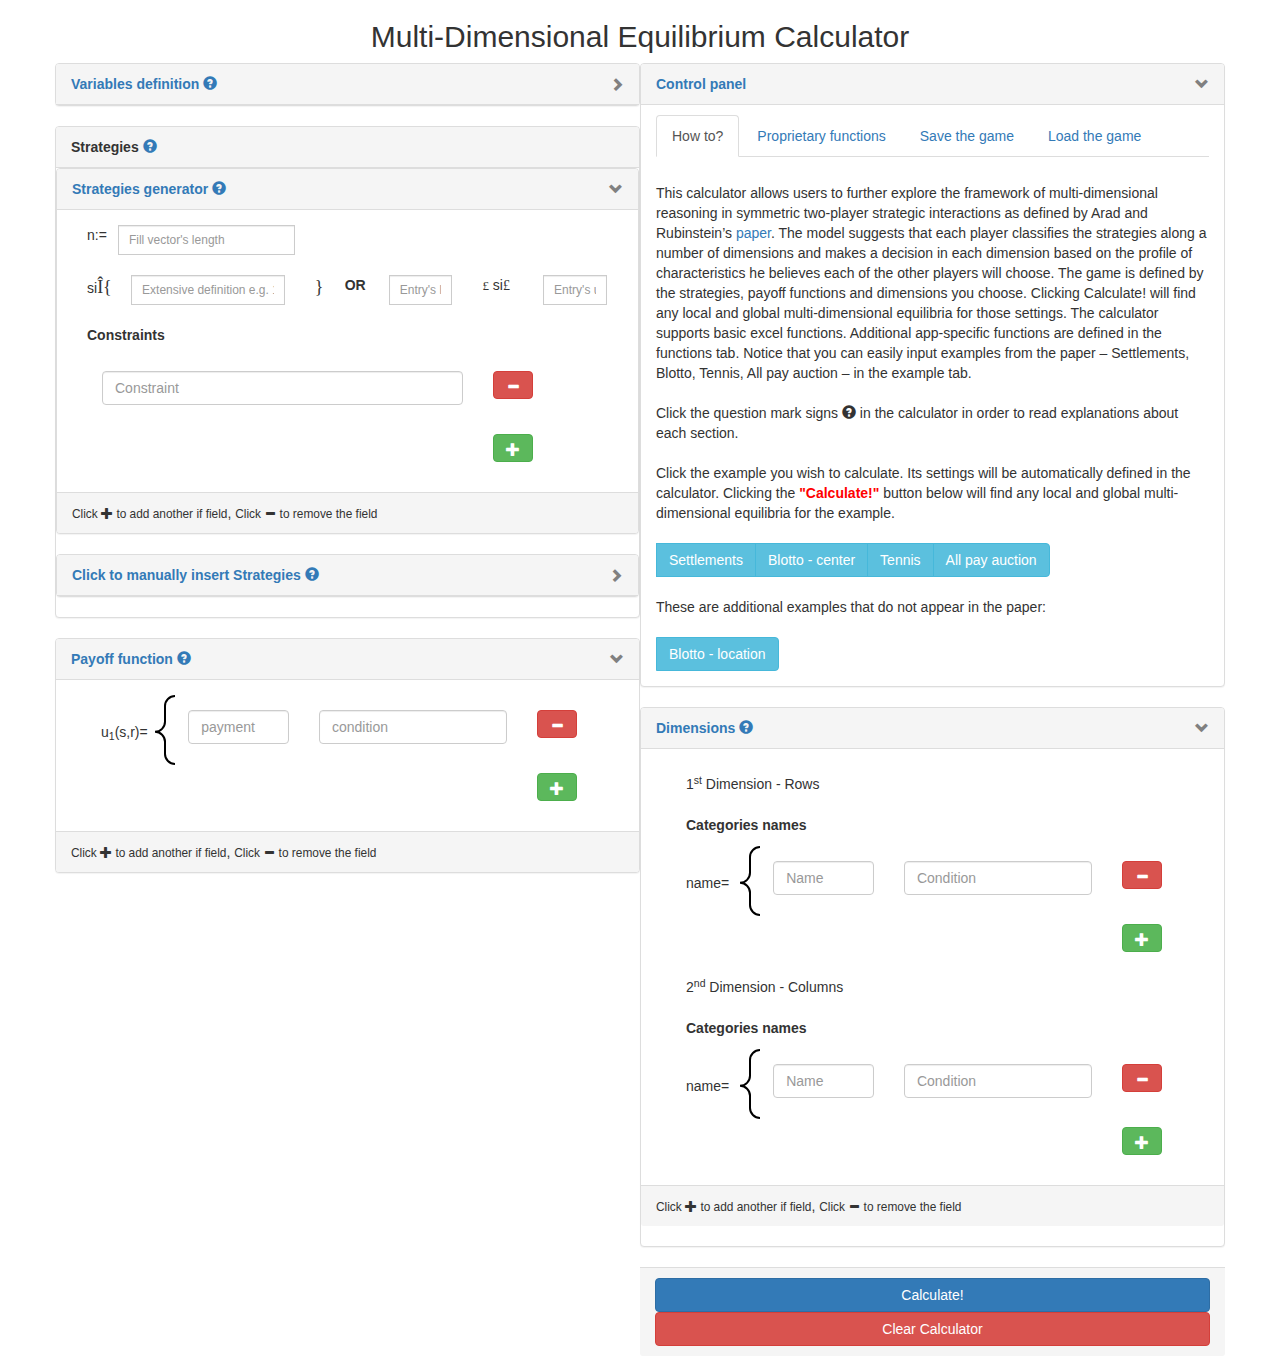
==== commit b711f08e: "Debug" ====
--- a/polls/templates/FINAL2/index.html
+++ b/polls/templates/FINAL2/index.html
@@ -354,7 +354,7 @@
 							The model suggests that each player classifies the strategies along a number of dimensions and makes a decision in each dimension based on the profile of characteristics he believes each of the other players will choose.
 							The game is defined by the strategies, payoff functions and dimensions you choose. Clicking Calculate! will find any local and global multi-dimensional equilibria for those settings. 
 							The calculator supports basic excel functions. Additional app-specific functions are defined in the functions tab.
-							Notice that you can easily input examples from the paper – Settlements, Blotto, Tennis – in the example tab.
+							Notice that you can easily input examples from the paper – Settlements, Blotto, Tennis, All pay auction – in the example tab.
 							<br><br>
 							Click the question mark signs <span class="glyphicon glyphicon-question-sign"></span> in the calculator in order to read explanations about each section.
 								<div class="btn-group" >
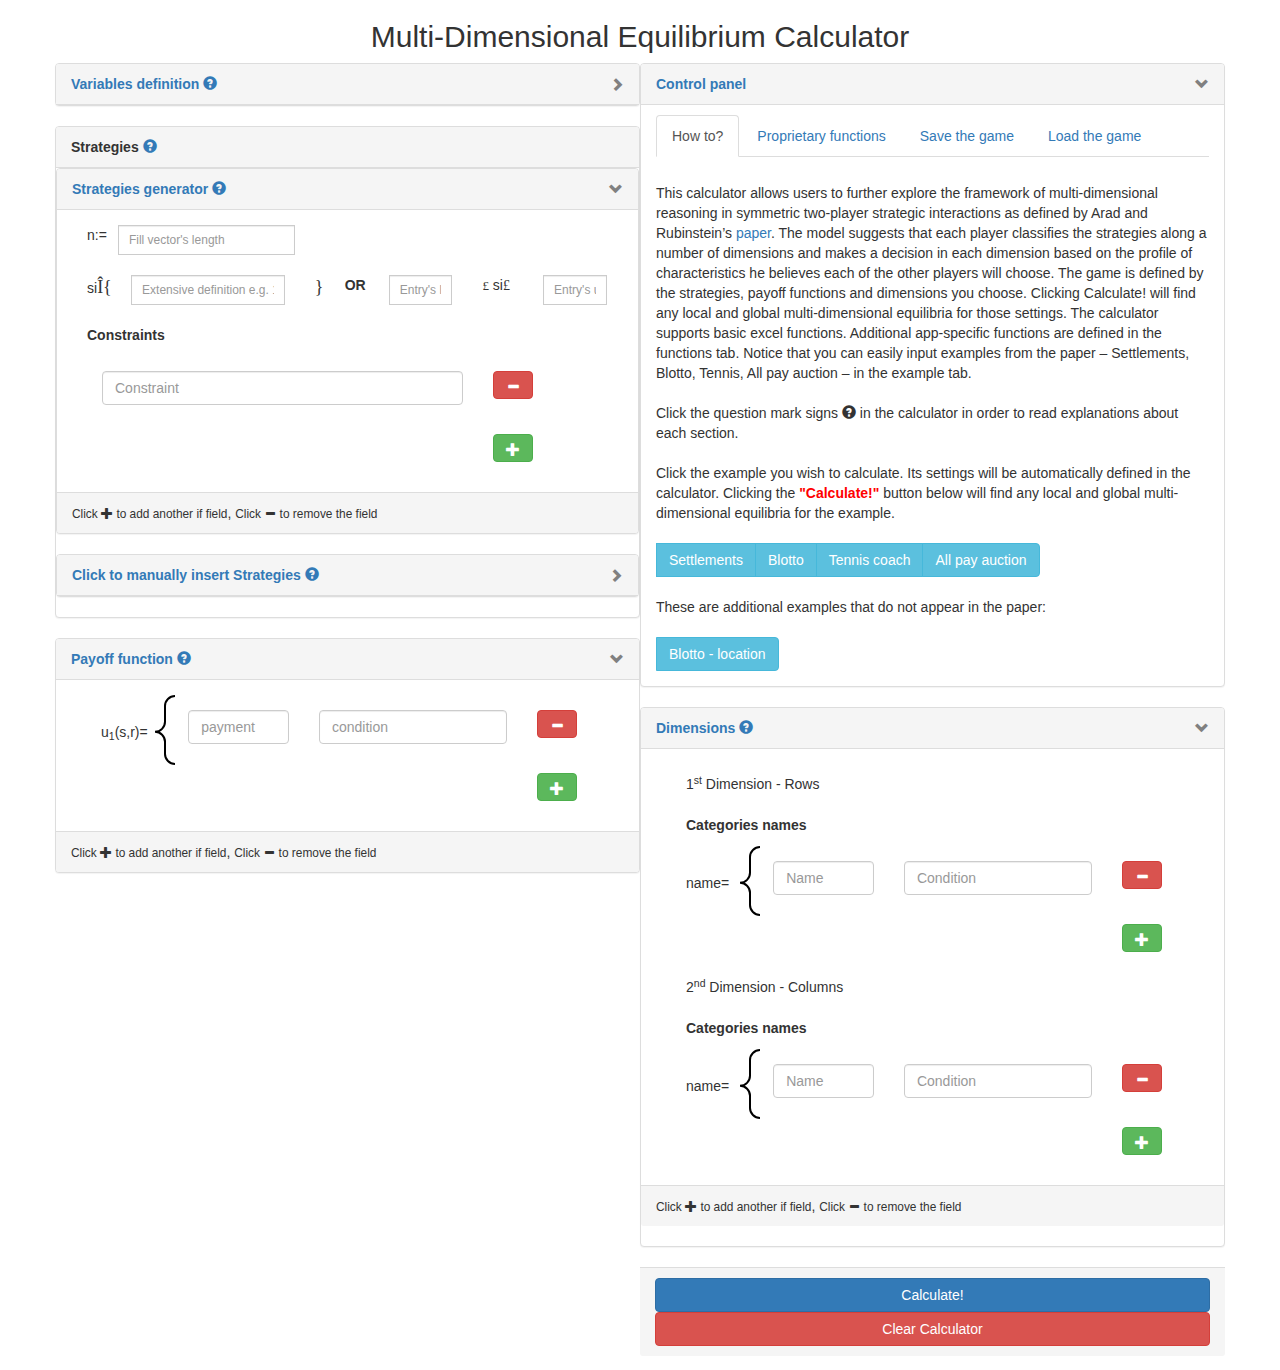
==== commit 98be1a5b: "Debug" ====
--- a/polls/templates/FINAL2/index.html
+++ b/polls/templates/FINAL2/index.html
@@ -363,8 +363,8 @@
 									  <br>
 									  <br>
 									  <button type="button" class="btn btn-info" onClick="load_example('Settlements')">Settlements</button>
-									  <button type="button" class="btn btn-info" onClick="load_example('Blotto_center')">Blotto - center</button>
-									  <button type="button" class="btn btn-info" onClick="load_example('Tennis')">Tennis</button>
+									  <button type="button" class="btn btn-info" onClick="load_example('Blotto_center')">Blotto</button>
+									  <button type="button" class="btn btn-info" onClick="load_example('Tennis')">Tennis coach</button>
 									  <button type="button" class="btn btn-info" onClick="load_example('All_pay')">All pay auction</button>
 								</div>
 								<div class="btn-group" >
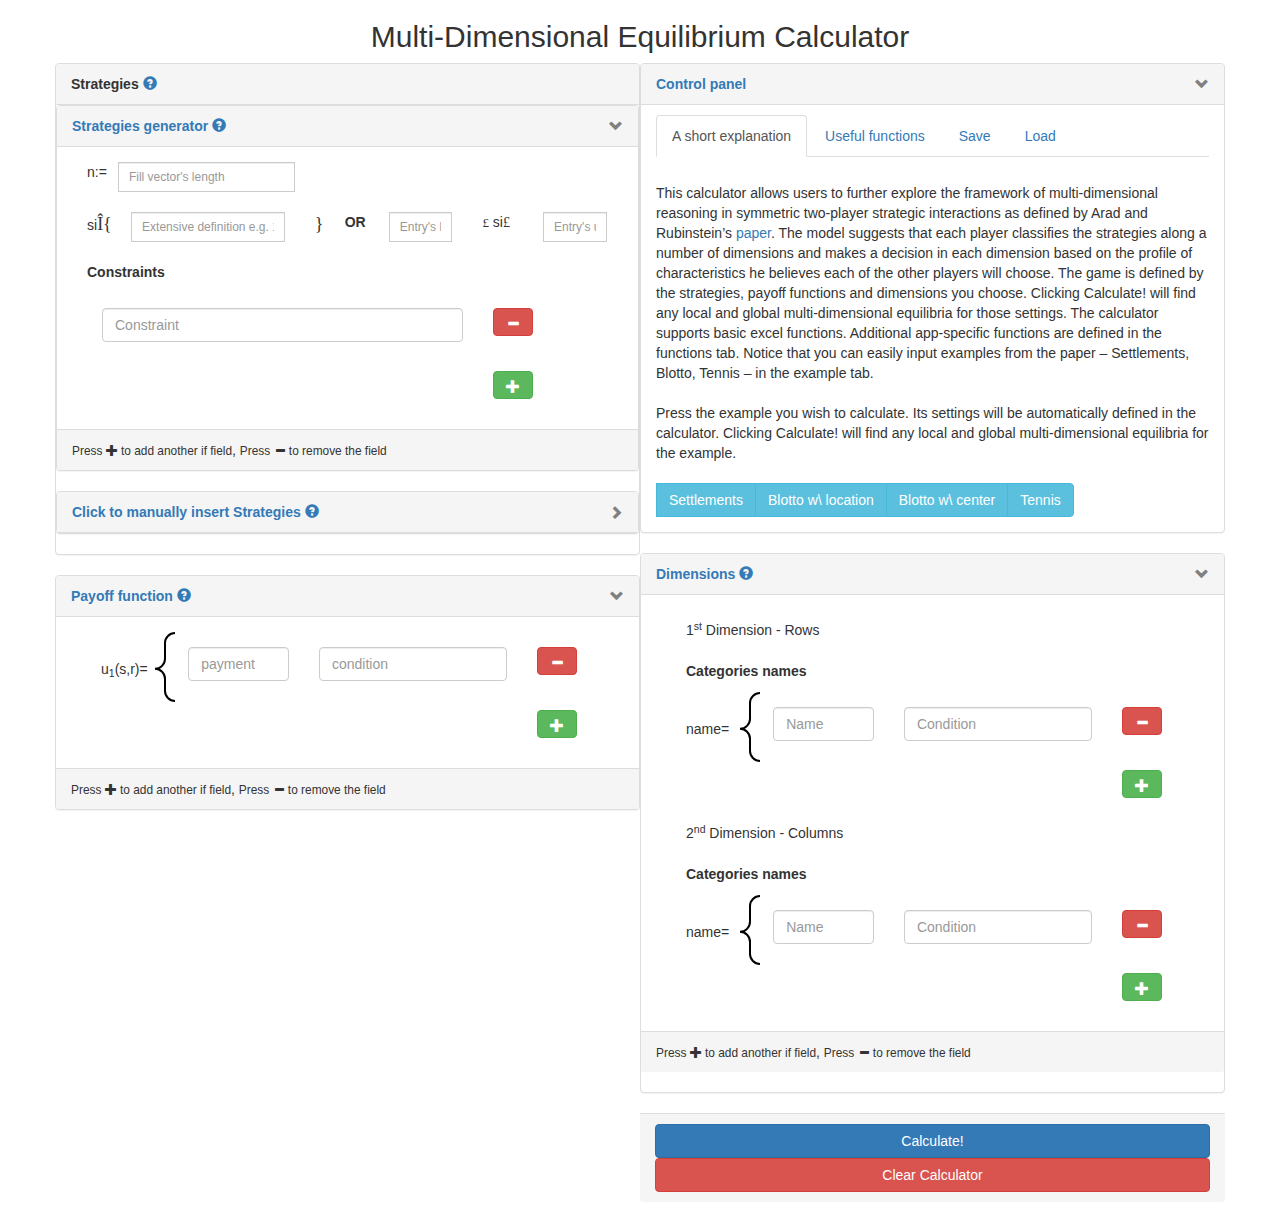
==== commit 1aa457ec: "staic of v. 25" ====
--- a/polls/templates/FINAL2/index.html
+++ b/polls/templates/FINAL2/index.html
@@ -8,7 +8,7 @@
 	<link rel="stylesheet" href="/static/arrow.css">
 	
 </head>
-<form name="main" action="http://multi-dimensional-equilibriun.herokuapp.com/result/" method="post" target="_blank">
+<form name="main" action="http://multi-dim-eq-calc.herokuapp.com/result/" method="post" target="_blank">
 <div class="container">
     <div class="row">
 		
@@ -20,74 +20,6 @@
         <div class="col-sm-6">
                     <!-- Form start -->
 				<div class="row">
-						<!--##########################################################################################-->
-						<div class="panel panel-default">
-							<div class="panel-heading">
-								<a id="accordion_collapse20" class="accordion-toggle collapsed" data-toggle="collapse" href="#collapse20"><b>Variables definition</B></a>
-								<a data-trigger="focus" href="#" data-toggle="popover" title="How to use the Variables definition panel?" data-content="One may want to use predefined variables and use them across the calculator.
-								It can be done easily using this panel, by inputing the name of the variable and its value.">
-								  <span class="glyphicon glyphicon-question-sign"></span>
-								</a>
-							</div>
-
-						
-							<div id="collapse20" class="panel-collapse collapse">
-								<div class="panel-body" >
-
-									<div class="col-sm-12" id="variables_definition">
-
-										<div class="form-group" id="all_variables_definitions">
-											<div class="form-group remove_class_variable1" id="remove_all_fields">
-												<div class="col-sm-4 nopadding">
-													<div class="form-group">
-														<input type="text" class="form-control" id="var_name" name="var_name_1" value="" placeholder="Name">
-													</div>
-												</div>
-												<div class="col-sm-1 control-label" ><h4>=</h4></div>
-												<div class="col-sm-4 nopadding">
-													<div class="form-group">
-														<input type="text" class="form-control" id="var_val" name="var_val_1" value="" placeholder='Value'>
-													</div>
-												</div>
-												
-												<div class="col-sm-2 nopadding">
-													<div class="form-group">
-														<div class="input-group input-group-sm">
-															<div class="input-group input-group-sm-btn">
-																<button id="plus_button" class="btn btn-danger" type="button" onclick="remove_field('variables_definition',1,brackets_name='');"> 
-																	<span id="minus_button_glyphicon" class="glyphicon glyphicon-minus" aria-hidden="true"></span> 
-																</button>
-															</div>
-
-														</div>
-													</div>
-												</div>
-											</div>
-										</div>
-										<div class="col-sm-2 nopadding">
-											<div class="form-group">
-												<br>
-													<div class="input-group input-group-sm">
-														<div class="input-group input-group-sm-btn">
-															<button class="btn btn-success" type="button" onclick="add_field('variables_definition',brackets_name='');"> <span class="glyphicon glyphicon-plus" aria-hidden="true"></span> </button>
-														</div>
-
-													</div>
-											</div>
-										</div>
-										<div class="clear"></div>
-									</div>
-								
-
-
-								</div>
-
-								<div class="panel-footer"><small>Click <span class="glyphicon glyphicon-plus gs"></span> to add another if field</small>, <small>Click <span class="glyphicon glyphicon-minus gs"></span> to remove the field </small></div>
-
-							</div>
-						</div>
-						<!--##########################################################################################-->
-
 					<div class="panel panel-default">
 						<div class="panel-heading">
 							<b>Strategies</b> 
@@ -124,7 +56,26 @@
 												<input name="strategies_vector_length" placeholder="Fill vector's length" class="form-control"  type="text">
 											</div>
 										</div>
-
+										<!--
+										<div class="col-sm-10">
+											<div class="well-block">
+												<div class="well-title">									
+													<div class="col-sm-1 control-label" >s<sub>i</sub><font face="Symbol">&#206;</font></div> 
+													<div class="input-group input-group-sm">
+														<div class="form-group">
+														<div class="input-group input-group-sm">
+															<select class="form-control" id="educationDate" name="strategies_super_set">
+
+																<option value="integer_num"><span class="texhtml">ℤ</span></option>
+																<option value="real_num"><span class="texhtml">ℝ</span></option>
+															</select>
+														</div>
+													</div>
+													</div>
+												</div>
+											</div>
+										</div>
+										-->
 									</div>
 									<br>
 								
@@ -205,16 +156,15 @@
 										</div>
 									</div>
 								</div>
-								<div class="panel-footer"><small>Click <span class="glyphicon glyphicon-plus gs"></span> to add another if field</small>, <small>Click <span class="glyphicon glyphicon-minus gs"></span> to remove the field </small></div>
+								<div class="panel-footer"><small>Press <span class="glyphicon glyphicon-plus gs"></span> to add another if field</small>, <small>Press <span class="glyphicon glyphicon-minus gs"></span> to remove the field </small></div>
 
 							</div>
 						</div>
-
 						<div class="panel panel-default">
 							<div class="panel-heading">
 								<a id="accordion_collapse1" class="accordion-toggle collapsed" data-toggle="collapse" href="#collapse1" >
 									<b>Click to manually insert Strategies</B></a>
-								<a data-trigger="focus" href="#" data-toggle="popover" title="How to use the manual panel?" data-content="Enter all possible strategy vectors in your game. One can input both vectors and numbers, separated by a comma, e.g. 1,2,3,4,5,(1,2),(2,3),(3,4),(4,5) .">
+								<a data-trigger="focus" href="#" data-toggle="popover" title="How to use the manual panel?" data-content="Enter all possible strategy vectors in your game.">
 							  <span class="glyphicon glyphicon-question-sign"></span>
 							</a>
 							</div>
@@ -237,7 +187,7 @@
 									<div class="col-sm-12 nopadding">
 
 										<div class="form-group">
-											<input type="text" class="form-control" id="if_cond" name="strategies_vector_single" value="" placeholder="All Vectors, e.g. 5,(1,2)">
+											<input type="text" class="form-control" id="if_cond" name="strategies_vector_single" value="" placeholder="All Vectors: (5) (1,2)">
 										</div>
 									</div>
 
@@ -252,7 +202,7 @@
 								<a id="accordion_collapse3" class="accordion-toggle" data-toggle="collapse" href="#collapse3">
 									<b>Payoff function</B>
 								</a>
-							<a data-trigger="focus" data-target="#" href="#" data-toggle="popover" title="How to use the payoff panel?" data-content="Define the payoffs players receive when each condition is satisfied. Conditions are set using excel or app-specific functions (see functions tab). Specify “otherwise” in the condition if there is a default payoff.
+							<a data-trigger="focus" href="#" data-toggle="popover" title="How to use the payoff panel?" data-content="Define the payoffs players receive when each condition is satisfied. Conditions are set using excel or app-specific functions (see functions tab). Specify “otherwise” in the condition if there is a default payoff.
 							s:= First player's vector,     si:=Index i of vector s; r:= Second player's vector, ri:=Index i of vector r.">
 								  <span class="glyphicon glyphicon-question-sign"></span>
 								</a>
@@ -317,7 +267,7 @@
 								</div>
 							</div>	
 							
-							<div class="panel-footer"><small>Click <span class="glyphicon glyphicon-plus gs"></span> to add another if field</small>, <small>Click <span class="glyphicon glyphicon-minus gs"></span> to remove the field </small></div>
+							<div class="panel-footer"><small>Press <span class="glyphicon glyphicon-plus gs"></span> to add another if field</small>, <small>Press <span class="glyphicon glyphicon-minus gs"></span> to remove the field </small></div>
 						</div>
 					</div>
 				</div>
@@ -341,117 +291,35 @@
 					<div class="panel-heading">
 							<ul class="nav nav-tabs">
 								
-								<li class="active"><a href="#tab1default" data-toggle="tab">How to?</a></li>
-								<li><a href="#tab2default" data-toggle="tab">Proprietary functions</a></li>
-								<li><a href="#tab3default" data-toggle="tab">Save the game</a></li>
-								<li><a href="#tab4default" data-toggle="tab">Load the game</a></li>
+								<li class="active"><a href="#tab1default" data-toggle="tab">A short explanation</a></li>
+								<li><a href="#tab2default" data-toggle="tab">Useful functions</a></li>
+								<li><a href="#tab3default" data-toggle="tab">Save</a></li>
+								<li><a href="#tab4default" data-toggle="tab">Load</a></li>
 								
 							</ul>
 					</div>
 					<div class="panel-body">
 						<div class="tab-content">
-							<div class="tab-pane fade in active" id="tab1default">This calculator allows users to further explore the framework of multi-dimensional reasoning in symmetric two-player strategic interactions as defined by Arad and Rubinstein’s <a target="_blank" href="http://arielrubinstein.tau.ac.il/papers/md-equ.pdf">paper</a>.  
+							<div class="tab-pane fade in active" id="tab1default">This calculator allows users to further explore the framework of multi-dimensional reasoning in symmetric two-player strategic interactions as defined by Arad and Rubinstein’s <a href="http://arielrubinstein.tau.ac.il/papers/md-equ.pdf">paper</a>.  
 							The model suggests that each player classifies the strategies along a number of dimensions and makes a decision in each dimension based on the profile of characteristics he believes each of the other players will choose.
 							The game is defined by the strategies, payoff functions and dimensions you choose. Clicking Calculate! will find any local and global multi-dimensional equilibria for those settings. 
 							The calculator supports basic excel functions. Additional app-specific functions are defined in the functions tab.
-							Notice that you can easily input examples from the paper – Settlements, Blotto, Tennis, All pay auction – in the example tab.
-							<br><br>
-							Click the question mark signs <span class="glyphicon glyphicon-question-sign"></span> in the calculator in order to read explanations about each section.
-								<div class="btn-group" >
-										<br>
-										Click the example you wish to calculate. Its settings will be automatically defined in the calculator. Clicking the <font color="red"><b>"Calculate!"</b></font> button below will find any local and global multi-dimensional equilibria for the example.
-									  <br>
-									  <br>
-									  <button type="button" class="btn btn-info" onClick="load_example('Settlements')">Settlements</button>
-									  <button type="button" class="btn btn-info" onClick="load_example('Blotto_center')">Blotto</button>
-									  <button type="button" class="btn btn-info" onClick="load_example('Tennis')">Tennis coach</button>
-									  <button type="button" class="btn btn-info" onClick="load_example('All_pay')">All pay auction</button>
-								</div>
-								<div class="btn-group" >
-								<br>
-								These are additional examples that do not appear in the paper:
-								<br>
-								<br>
-									  <button type="button" class="btn btn-info" onClick="load_example('Blotto_loc')">Blotto - location</button>
-								</div>
+							Notice that you can easily input examples from the paper – Settlements, Blotto, Tennis – in the example tab.
+							<div class="btn-group" >
+									<br>
+									Press the example you wish to calculate. Its settings will be automatically defined in the calculator. Clicking Calculate! will find any local and global multi-dimensional equilibria for the example.
+								  <br>
+								  <br>
+								  <button type="button" class="btn btn-info" onClick="load_example('Settlements')">Settlements</button>
+								  <button type="button" class="btn btn-info" onClick="load_example('Blotto_loc')">Blotto w\ location</button>
+								  <button type="button" class="btn btn-info" onClick="load_example('Blotto_center')">Blotto w\ center</button>
+								  <button type="button" class="btn btn-info" onClick="load_example('Tennis')">Tennis</button>
+							</div>
 							</div>
 							<div class="tab-pane fade" id="tab2default">
-											<div class="table100 ver4 ">
-					<div class="table100-head">
-						<table>
-							<thead>
-								<tr class="row100 head">
-									<th class="cell100 column1">Expression</th>
-									<th class="cell100 column2">Explanation</th>
-								</tr>
-							</thead>
-						</table>
-					</div>
-
-					<div class="table100-body js-pscroll">
-						<table>
-							<tbody>
-								<tr class="row100 body">
-									<td class="cell100 column1">exists(i,j,si=rj)</td>
-									<td class="cell100 column2">
-											A boolean function that returns True only if there exist indices i and j for which the condition (here: si=rj) is satisfied.</td>
-								</tr>
-
-								<tr class="row100 body">
-									<td class="cell100 column1">foreach(i,si<=s1)</td>
-									<td class="cell100 column2">A boolean function that returns True only if for each index i, the condition (here: si<=s1) is satisfied.</td>
-								</tr>
-
-								<tr class="row100 body">
-									<td class="cell100 column1">SUM(s)=0</td>
-									<td class="cell100 column2">A boolean function that returns True only if a strategy's entries sum equals to the chosen number (here: 0).</td>
-								</tr>
-
-								<tr class="row100 body">
-									<td class="cell100 column1">LEN(s)=2</td>
-									<td class="cell100 column2">A boolean function that returns True only if the strategy's length is as chosen (here: 2).</td>
-								</tr>
-
-								<tr class="row100 body">
-									<td class="cell100 column1">else</td>
-									<td class="cell100 column2">Can be used in the Dimensions section, and chooses the relevant name only if all other conditions are not satisfied.</td>
-								</tr>
-
-								<tr class="row100 body">
-									<td class="cell100 column1">percell(i,si=ri)</td>
-									<td class="cell100 column2">Can be used in the Payoff function section, and it sums the payment specified for each equal entry in both players' strategies.</td>
-								</tr>
-
-								<tr class="row100 body">
-									<td class="cell100 column1">countcells(0)=2</td>
-									<td class="cell100 column2">Can be used in the Payoff function section. A boolean function that returns True only if the number of entries equal to the requested number (here: 0) is equal to the chosen number (here: 2).</td>
-								</tr>
-
-								<tr class="row100 body">
-									<td class="cell100 column1">decreasing()</td>
-									<td class="cell100 column2">Can be used in the Payoff function section. A boolean function that returns True only if the strategy is in weak decreasing order (si>=si+1).</td>
-								</tr>
-
-								<tr class="row100 body">
-									<td class="cell100 column1">increasing()</td>
-									<td class="cell100 column2">Can be used in the Payoff function section. A boolean function that returns True only if the strategy is in weak increasing order (si<=si+1).</td>
-								</tr>
-
-								<tr class="row100 body">
-									<td class="cell100 column1">percellcost(i,-si*0.33)</td>
-									<td class="cell100 column2">Can be used in the Payoff function section. A value function that adds a cost per entry (here: substracting 0.33*si from each player for each entry in a strategy).</td>
-								</tr>
-
-							</tbody>
-						</table>
-					</div>
-				</div>
-
+								functions
 							</div>
 							<div class="tab-pane fade" id="tab3default">
-								You can save the current data you have filled in the calculator following the instructions:<br>
-								Type in a name of your choice for the data file. Not Typing in the name will choose a default name.<br><br>
-								Click "Save The Filled Cells Now" to save the data you have filled in the calculator, in our proprietary format.<br><br>
 								<div class="btn-group-vertical">
 									<div class="input-group">
 											<span class="input-group-addon"><span class="glyphicon glyphicon-download"></span></span>
@@ -461,8 +329,6 @@
 								</div>
 							</div>
 							<div class="tab-pane fade" id="tab4default">
-								Click on the "Browse" button to choose a configuration file formerly saved from your computer.<br><br>
-								After Finding a file, click "Load The Game Now" to load the configuration to the calculator.<br><br>
 								<div class="btn-group-vertical">
 									<div class="input-group">
 											<span class="input-group-addon"><span class="glyphicon glyphicon-upload"></span></span>
@@ -631,7 +497,7 @@
 										<div class="clear"></div>
 									</div>
 								</div>
-								<div class="panel-footer"><small>Click <span class="glyphicon glyphicon-plus gs"></span> to add another if field</small>, <small>Click <span class="glyphicon glyphicon-minus gs"></span> to remove the field </small></div>
+								<div class="panel-footer"><small>Press <span class="glyphicon glyphicon-plus gs"></span> to add another if field</small>, <small>Press <span class="glyphicon glyphicon-minus gs"></span> to remove the field </small></div>
 
 							</div>
 
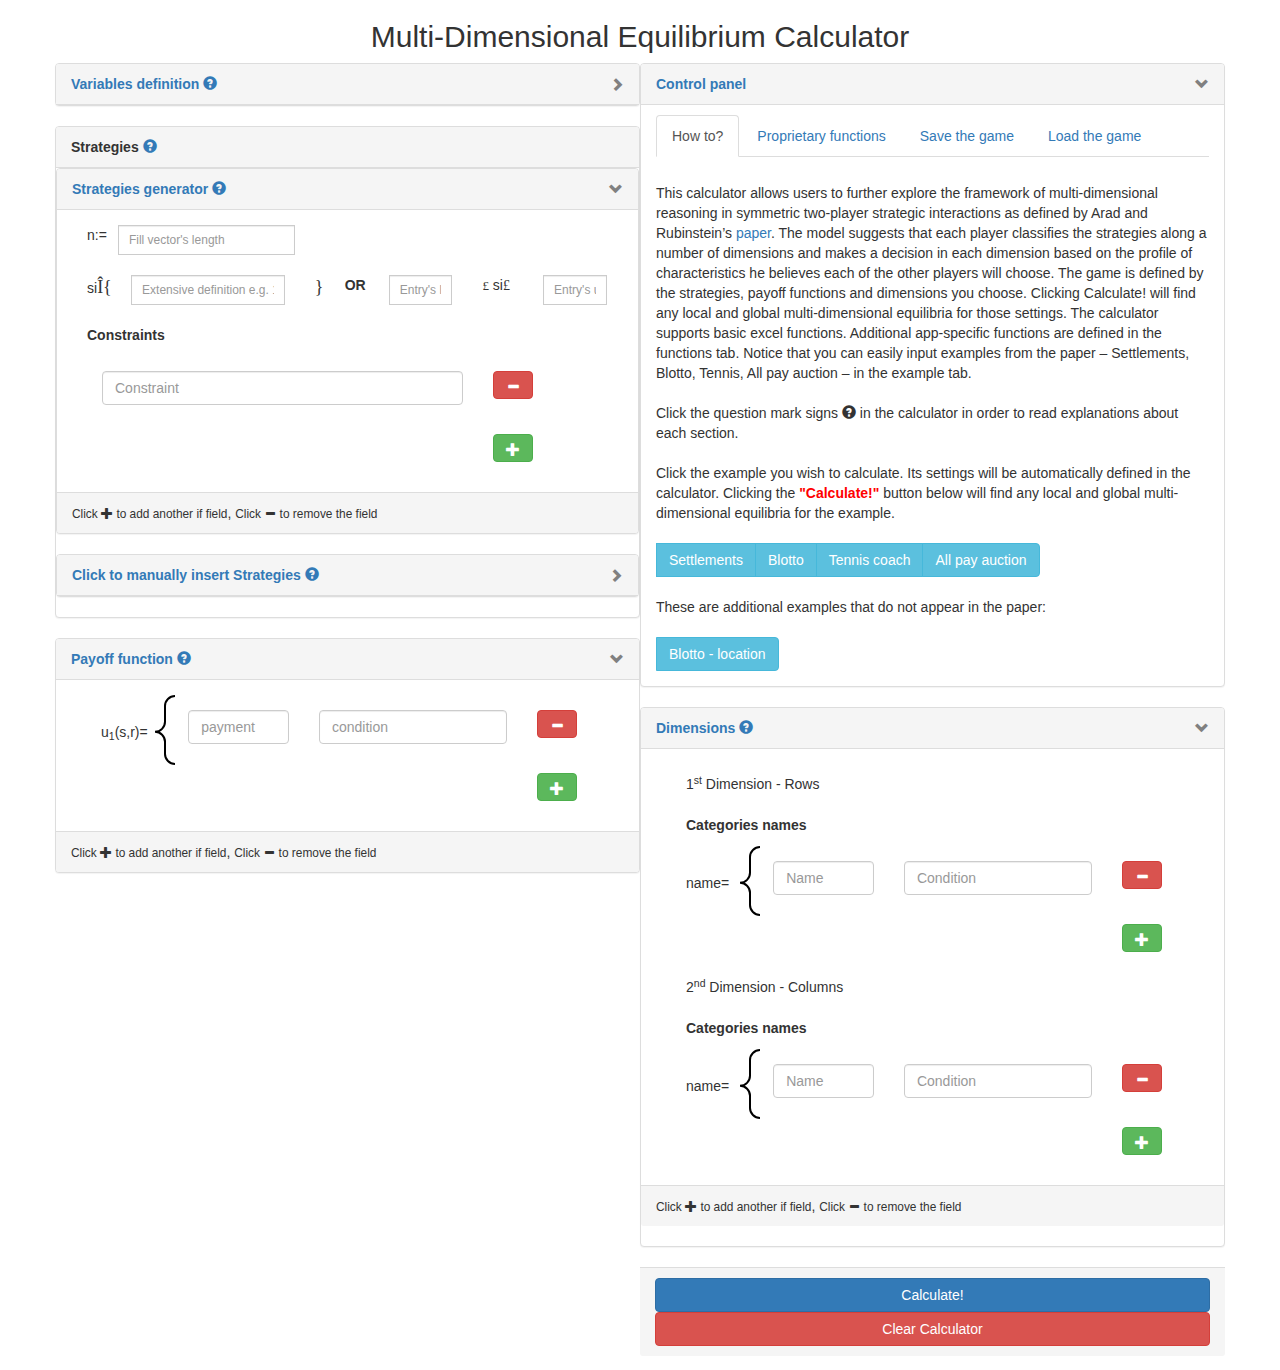
==== commit 82d492ee: "changing destination of submit" ====
--- a/polls/templates/FINAL2/index.html
+++ b/polls/templates/FINAL2/index.html
@@ -8,7 +8,7 @@
 	<link rel="stylesheet" href="/static/arrow.css">
 	
 </head>
-<form name="main" action="http://multi-dim-eq-calc.herokuapp.com/result/" method="post" target="_blank">
+<form name="main" action="http://multi-dimensional-equilibrium.herokuapp.com/result/" method="post" target="_blank">
 <div class="container">
     <div class="row">
 		
@@ -20,6 +20,74 @@
         <div class="col-sm-6">
                     <!-- Form start -->
 				<div class="row">
+						<!--##########################################################################################-->
+						<div class="panel panel-default">
+							<div class="panel-heading">
+								<a id="accordion_collapse20" class="accordion-toggle collapsed" data-toggle="collapse" href="#collapse20"><b>Variables definition</B></a>
+								<a data-trigger="focus" href="#" data-toggle="popover" title="How to use the Variables definition panel?" data-content="One may want to use predefined variables and use them across the calculator.
+								It can be done easily using this panel, by inputing the name of the variable and its value.">
+								  <span class="glyphicon glyphicon-question-sign"></span>
+								</a>
+							</div>
+
+						
+							<div id="collapse20" class="panel-collapse collapse">
+								<div class="panel-body" >
+
+									<div class="col-sm-12" id="variables_definition">
+
+										<div class="form-group" id="all_variables_definitions">
+											<div class="form-group remove_class_variable1" id="remove_all_fields">
+												<div class="col-sm-4 nopadding">
+													<div class="form-group">
+														<input type="text" class="form-control" id="var_name" name="var_name_1" value="" placeholder="Name">
+													</div>
+												</div>
+												<div class="col-sm-1 control-label" ><h4>=</h4></div>
+												<div class="col-sm-4 nopadding">
+													<div class="form-group">
+														<input type="text" class="form-control" id="var_val" name="var_val_1" value="" placeholder='Value'>
+													</div>
+												</div>
+												
+												<div class="col-sm-2 nopadding">
+													<div class="form-group">
+														<div class="input-group input-group-sm">
+															<div class="input-group input-group-sm-btn">
+																<button id="plus_button" class="btn btn-danger" type="button" onclick="remove_field('variables_definition',1,brackets_name='');"> 
+																	<span id="minus_button_glyphicon" class="glyphicon glyphicon-minus" aria-hidden="true"></span> 
+																</button>
+															</div>
+
+														</div>
+													</div>
+												</div>
+											</div>
+										</div>
+										<div class="col-sm-2 nopadding">
+											<div class="form-group">
+												<br>
+													<div class="input-group input-group-sm">
+														<div class="input-group input-group-sm-btn">
+															<button class="btn btn-success" type="button" onclick="add_field('variables_definition',brackets_name='');"> <span class="glyphicon glyphicon-plus" aria-hidden="true"></span> </button>
+														</div>
+
+													</div>
+											</div>
+										</div>
+										<div class="clear"></div>
+									</div>
+								
+
+
+								</div>
+
+								<div class="panel-footer"><small>Click <span class="glyphicon glyphicon-plus gs"></span> to add another if field</small>, <small>Click <span class="glyphicon glyphicon-minus gs"></span> to remove the field </small></div>
+
+							</div>
+						</div>
+						<!--##########################################################################################-->
+
 					<div class="panel panel-default">
 						<div class="panel-heading">
 							<b>Strategies</b> 
@@ -56,26 +124,7 @@
 												<input name="strategies_vector_length" placeholder="Fill vector's length" class="form-control"  type="text">
 											</div>
 										</div>
-										<!--
-										<div class="col-sm-10">
-											<div class="well-block">
-												<div class="well-title">									
-													<div class="col-sm-1 control-label" >s<sub>i</sub><font face="Symbol">&#206;</font></div> 
-													<div class="input-group input-group-sm">
-														<div class="form-group">
-														<div class="input-group input-group-sm">
-															<select class="form-control" id="educationDate" name="strategies_super_set">
-
-																<option value="integer_num"><span class="texhtml">ℤ</span></option>
-																<option value="real_num"><span class="texhtml">ℝ</span></option>
-															</select>
-														</div>
-													</div>
-													</div>
-												</div>
-											</div>
-										</div>
-										-->
+
 									</div>
 									<br>
 								
@@ -156,15 +205,16 @@
 										</div>
 									</div>
 								</div>
-								<div class="panel-footer"><small>Press <span class="glyphicon glyphicon-plus gs"></span> to add another if field</small>, <small>Press <span class="glyphicon glyphicon-minus gs"></span> to remove the field </small></div>
+								<div class="panel-footer"><small>Click <span class="glyphicon glyphicon-plus gs"></span> to add another if field</small>, <small>Click <span class="glyphicon glyphicon-minus gs"></span> to remove the field </small></div>
 
 							</div>
 						</div>
+
 						<div class="panel panel-default">
 							<div class="panel-heading">
 								<a id="accordion_collapse1" class="accordion-toggle collapsed" data-toggle="collapse" href="#collapse1" >
 									<b>Click to manually insert Strategies</B></a>
-								<a data-trigger="focus" href="#" data-toggle="popover" title="How to use the manual panel?" data-content="Enter all possible strategy vectors in your game.">
+								<a data-trigger="focus" href="#" data-toggle="popover" title="How to use the manual panel?" data-content="Enter all possible strategy vectors in your game. One can input both vectors and numbers, separated by a comma, e.g. 1,2,3,4,5,(1,2),(2,3),(3,4),(4,5) .">
 							  <span class="glyphicon glyphicon-question-sign"></span>
 							</a>
 							</div>
@@ -187,7 +237,7 @@
 									<div class="col-sm-12 nopadding">
 
 										<div class="form-group">
-											<input type="text" class="form-control" id="if_cond" name="strategies_vector_single" value="" placeholder="All Vectors: (5) (1,2)">
+											<input type="text" class="form-control" id="if_cond" name="strategies_vector_single" value="" placeholder="All Vectors, e.g. 5,(1,2)">
 										</div>
 									</div>
 
@@ -202,7 +252,7 @@
 								<a id="accordion_collapse3" class="accordion-toggle" data-toggle="collapse" href="#collapse3">
 									<b>Payoff function</B>
 								</a>
-							<a data-trigger="focus" href="#" data-toggle="popover" title="How to use the payoff panel?" data-content="Define the payoffs players receive when each condition is satisfied. Conditions are set using excel or app-specific functions (see functions tab). Specify “otherwise” in the condition if there is a default payoff.
+							<a data-trigger="focus" data-target="#" href="#" data-toggle="popover" title="How to use the payoff panel?" data-content="Define the payoffs players receive when each condition is satisfied. Conditions are set using excel or app-specific functions (see functions tab). Specify “otherwise” in the condition if there is a default payoff.
 							s:= First player's vector,     si:=Index i of vector s; r:= Second player's vector, ri:=Index i of vector r.">
 								  <span class="glyphicon glyphicon-question-sign"></span>
 								</a>
@@ -267,7 +317,7 @@
 								</div>
 							</div>	
 							
-							<div class="panel-footer"><small>Press <span class="glyphicon glyphicon-plus gs"></span> to add another if field</small>, <small>Press <span class="glyphicon glyphicon-minus gs"></span> to remove the field </small></div>
+							<div class="panel-footer"><small>Click <span class="glyphicon glyphicon-plus gs"></span> to add another if field</small>, <small>Click <span class="glyphicon glyphicon-minus gs"></span> to remove the field </small></div>
 						</div>
 					</div>
 				</div>
@@ -291,35 +341,117 @@
 					<div class="panel-heading">
 							<ul class="nav nav-tabs">
 								
-								<li class="active"><a href="#tab1default" data-toggle="tab">A short explanation</a></li>
-								<li><a href="#tab2default" data-toggle="tab">Useful functions</a></li>
-								<li><a href="#tab3default" data-toggle="tab">Save</a></li>
-								<li><a href="#tab4default" data-toggle="tab">Load</a></li>
+								<li class="active"><a href="#tab1default" data-toggle="tab">How to?</a></li>
+								<li><a href="#tab2default" data-toggle="tab">Proprietary functions</a></li>
+								<li><a href="#tab3default" data-toggle="tab">Save the game</a></li>
+								<li><a href="#tab4default" data-toggle="tab">Load the game</a></li>
 								
 							</ul>
 					</div>
 					<div class="panel-body">
 						<div class="tab-content">
-							<div class="tab-pane fade in active" id="tab1default">This calculator allows users to further explore the framework of multi-dimensional reasoning in symmetric two-player strategic interactions as defined by Arad and Rubinstein’s <a href="http://arielrubinstein.tau.ac.il/papers/md-equ.pdf">paper</a>.  
+							<div class="tab-pane fade in active" id="tab1default">This calculator allows users to further explore the framework of multi-dimensional reasoning in symmetric two-player strategic interactions as defined by Arad and Rubinstein’s <a target="_blank" href="http://arielrubinstein.tau.ac.il/papers/md-equ.pdf">paper</a>.  
 							The model suggests that each player classifies the strategies along a number of dimensions and makes a decision in each dimension based on the profile of characteristics he believes each of the other players will choose.
 							The game is defined by the strategies, payoff functions and dimensions you choose. Clicking Calculate! will find any local and global multi-dimensional equilibria for those settings. 
 							The calculator supports basic excel functions. Additional app-specific functions are defined in the functions tab.
-							Notice that you can easily input examples from the paper – Settlements, Blotto, Tennis – in the example tab.
-							<div class="btn-group" >
-									<br>
-									Press the example you wish to calculate. Its settings will be automatically defined in the calculator. Clicking Calculate! will find any local and global multi-dimensional equilibria for the example.
-								  <br>
-								  <br>
-								  <button type="button" class="btn btn-info" onClick="load_example('Settlements')">Settlements</button>
-								  <button type="button" class="btn btn-info" onClick="load_example('Blotto_loc')">Blotto w\ location</button>
-								  <button type="button" class="btn btn-info" onClick="load_example('Blotto_center')">Blotto w\ center</button>
-								  <button type="button" class="btn btn-info" onClick="load_example('Tennis')">Tennis</button>
-							</div>
+							Notice that you can easily input examples from the paper – Settlements, Blotto, Tennis, All pay auction – in the example tab.
+							<br><br>
+							Click the question mark signs <span class="glyphicon glyphicon-question-sign"></span> in the calculator in order to read explanations about each section.
+								<div class="btn-group" >
+										<br>
+										Click the example you wish to calculate. Its settings will be automatically defined in the calculator. Clicking the <font color="red"><b>"Calculate!"</b></font> button below will find any local and global multi-dimensional equilibria for the example.
+									  <br>
+									  <br>
+									  <button type="button" class="btn btn-info" onClick="load_example('Settlements')">Settlements</button>
+									  <button type="button" class="btn btn-info" onClick="load_example('Blotto_center')">Blotto</button>
+									  <button type="button" class="btn btn-info" onClick="load_example('Tennis')">Tennis coach</button>
+									  <button type="button" class="btn btn-info" onClick="load_example('All_pay')">All pay auction</button>
+								</div>
+								<div class="btn-group" >
+								<br>
+								These are additional examples that do not appear in the paper:
+								<br>
+								<br>
+									  <button type="button" class="btn btn-info" onClick="load_example('Blotto_loc')">Blotto - location</button>
+								</div>
 							</div>
 							<div class="tab-pane fade" id="tab2default">
-								functions
+											<div class="table100 ver4 ">
+					<div class="table100-head">
+						<table>
+							<thead>
+								<tr class="row100 head">
+									<th class="cell100 column1">Expression</th>
+									<th class="cell100 column2">Explanation</th>
+								</tr>
+							</thead>
+						</table>
+					</div>
+
+					<div class="table100-body js-pscroll">
+						<table>
+							<tbody>
+								<tr class="row100 body">
+									<td class="cell100 column1">exists(i,j,si=rj)</td>
+									<td class="cell100 column2">
+											A boolean function that returns True only if there exist indices i and j for which the condition (here: si=rj) is satisfied.</td>
+								</tr>
+
+								<tr class="row100 body">
+									<td class="cell100 column1">foreach(i,si<=s1)</td>
+									<td class="cell100 column2">A boolean function that returns True only if for each index i, the condition (here: si<=s1) is satisfied.</td>
+								</tr>
+
+								<tr class="row100 body">
+									<td class="cell100 column1">SUM(s)=0</td>
+									<td class="cell100 column2">A boolean function that returns True only if a strategy's entries sum equals to the chosen number (here: 0).</td>
+								</tr>
+
+								<tr class="row100 body">
+									<td class="cell100 column1">LEN(s)=2</td>
+									<td class="cell100 column2">A boolean function that returns True only if the strategy's length is as chosen (here: 2).</td>
+								</tr>
+
+								<tr class="row100 body">
+									<td class="cell100 column1">else</td>
+									<td class="cell100 column2">Can be used in the Dimensions section, and chooses the relevant name only if all other conditions are not satisfied.</td>
+								</tr>
+
+								<tr class="row100 body">
+									<td class="cell100 column1">percell(i,si=ri)</td>
+									<td class="cell100 column2">Can be used in the Payoff function section, and it sums the payment specified for each equal entry in both players' strategies.</td>
+								</tr>
+
+								<tr class="row100 body">
+									<td class="cell100 column1">countcells(0)=2</td>
+									<td class="cell100 column2">Can be used in the Payoff function section. A boolean function that returns True only if the number of entries equal to the requested number (here: 0) is equal to the chosen number (here: 2).</td>
+								</tr>
+
+								<tr class="row100 body">
+									<td class="cell100 column1">decreasing()</td>
+									<td class="cell100 column2">Can be used in the Payoff function section. A boolean function that returns True only if the strategy is in weak decreasing order (si>=si+1).</td>
+								</tr>
+
+								<tr class="row100 body">
+									<td class="cell100 column1">increasing()</td>
+									<td class="cell100 column2">Can be used in the Payoff function section. A boolean function that returns True only if the strategy is in weak increasing order (si<=si+1).</td>
+								</tr>
+
+								<tr class="row100 body">
+									<td class="cell100 column1">percellcost(i,-si*0.33)</td>
+									<td class="cell100 column2">Can be used in the Payoff function section. A value function that adds a cost per entry (here: substracting 0.33*si from each player for each entry in a strategy).</td>
+								</tr>
+
+							</tbody>
+						</table>
+					</div>
+				</div>
+
 							</div>
 							<div class="tab-pane fade" id="tab3default">
+								You can save the current data you have filled in the calculator following the instructions:<br>
+								Type in a name of your choice for the data file. Not Typing in the name will choose a default name.<br><br>
+								Click "Save The Filled Cells Now" to save the data you have filled in the calculator, in our proprietary format.<br><br>
 								<div class="btn-group-vertical">
 									<div class="input-group">
 											<span class="input-group-addon"><span class="glyphicon glyphicon-download"></span></span>
@@ -329,6 +461,8 @@
 								</div>
 							</div>
 							<div class="tab-pane fade" id="tab4default">
+								Click on the "Browse" button to choose a configuration file formerly saved from your computer.<br><br>
+								After Finding a file, click "Load The Game Now" to load the configuration to the calculator.<br><br>
 								<div class="btn-group-vertical">
 									<div class="input-group">
 											<span class="input-group-addon"><span class="glyphicon glyphicon-upload"></span></span>
@@ -497,7 +631,7 @@
 										<div class="clear"></div>
 									</div>
 								</div>
-								<div class="panel-footer"><small>Press <span class="glyphicon glyphicon-plus gs"></span> to add another if field</small>, <small>Press <span class="glyphicon glyphicon-minus gs"></span> to remove the field </small></div>
+								<div class="panel-footer"><small>Click <span class="glyphicon glyphicon-plus gs"></span> to add another if field</small>, <small>Click <span class="glyphicon glyphicon-minus gs"></span> to remove the field </small></div>
 
 							</div>
 
